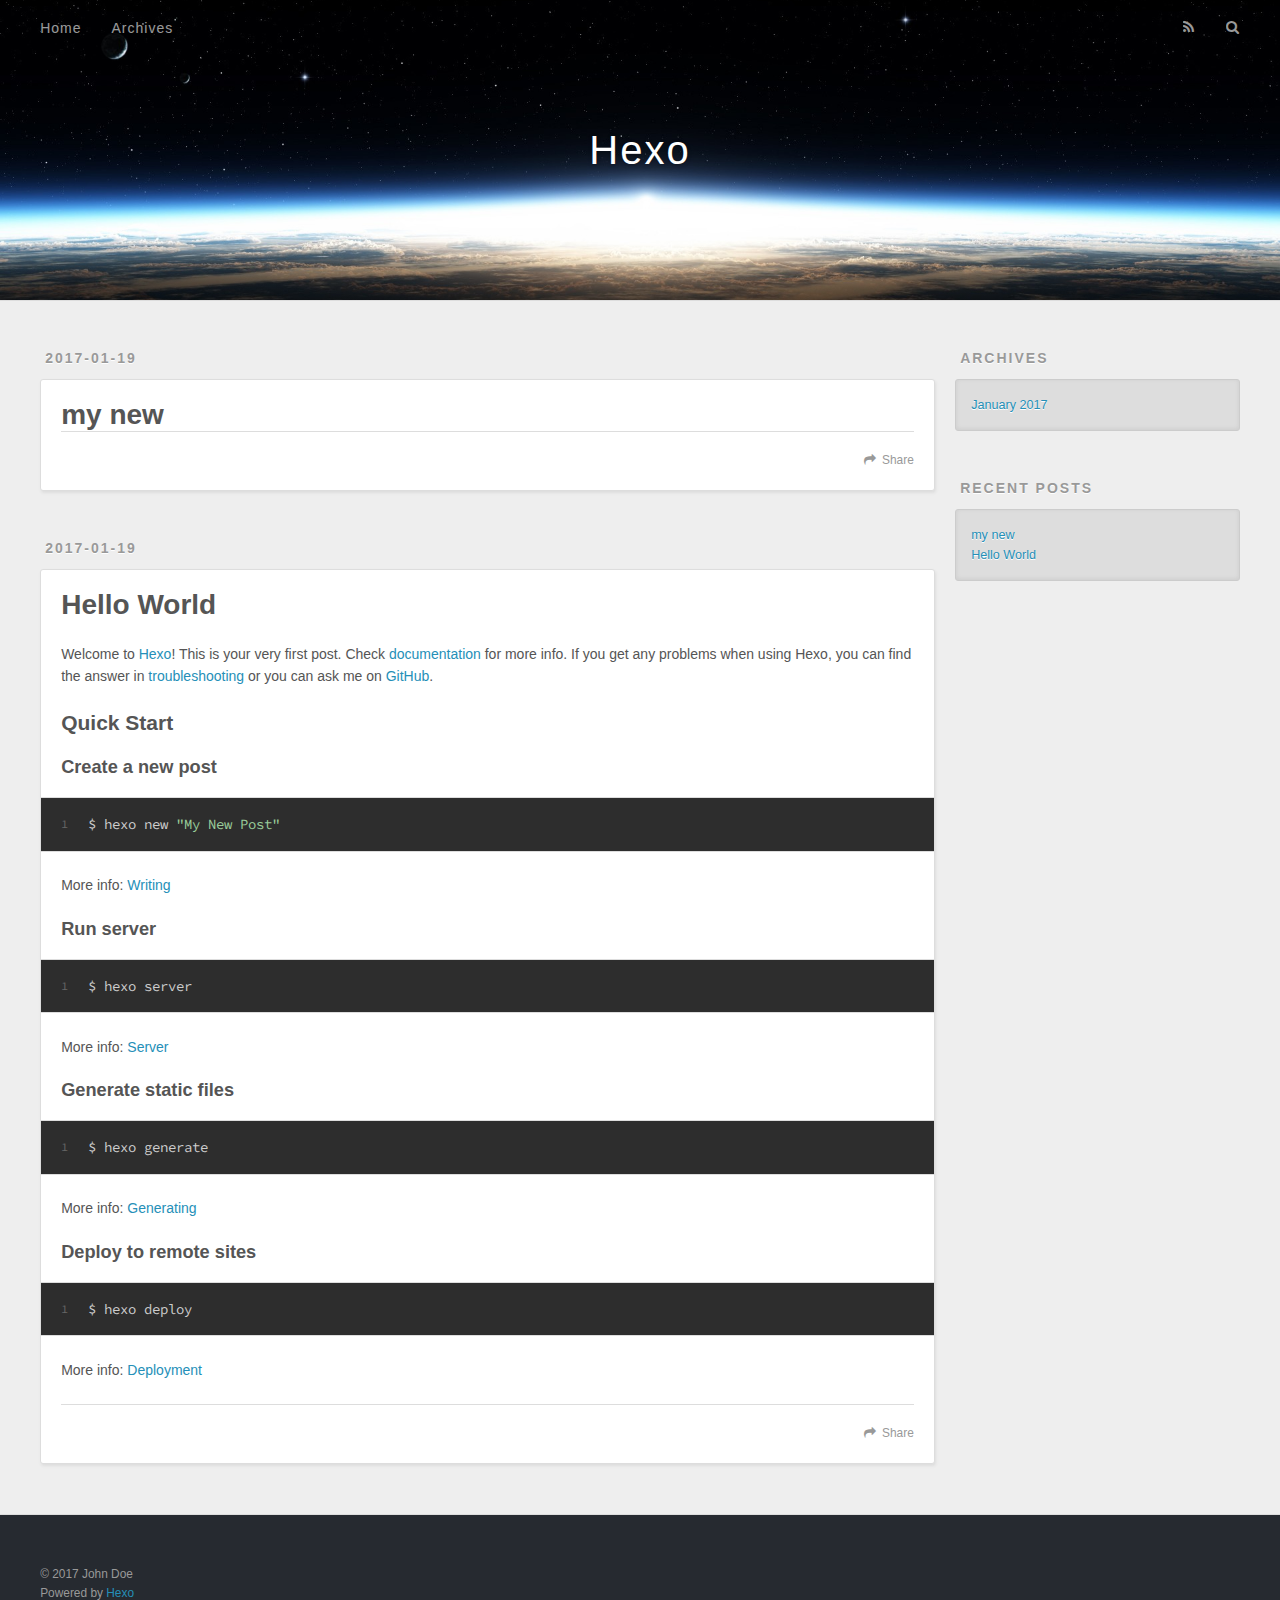
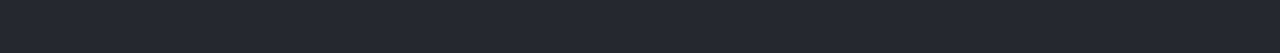
==== index.html @ 795ba532 "Site updated: 2017-01-19 20:53:33" ====
<!DOCTYPE html>
<html>
<head>
  <meta charset="utf-8">
  
  <title>Hexo</title>
  <meta name="viewport" content="width=device-width, initial-scale=1, maximum-scale=1">
  <meta property="og:type" content="website">
<meta property="og:title" content="Hexo">
<meta property="og:url" content="http://yoursite.com/index.html">
<meta property="og:site_name" content="Hexo">
<meta name="twitter:card" content="summary">
<meta name="twitter:title" content="Hexo">
  
    <link rel="alternate" href="/atom.xml" title="Hexo" type="application/atom+xml">
  
  
    <link rel="icon" href="/favicon.png">
  
  
    <link href="//fonts.googleapis.com/css?family=Source+Code+Pro" rel="stylesheet" type="text/css">
  
  <link rel="stylesheet" href="/css/style.css">
  

</head>

<body>
  <div id="container">
    <div id="wrap">
      <header id="header">
  <div id="banner"></div>
  <div id="header-outer" class="outer">
    <div id="header-title" class="inner">
      <h1 id="logo-wrap">
        <a href="/" id="logo">Hexo</a>
      </h1>
      
    </div>
    <div id="header-inner" class="inner">
      <nav id="main-nav">
        <a id="main-nav-toggle" class="nav-icon"></a>
        
          <a class="main-nav-link" href="/">Home</a>
        
          <a class="main-nav-link" href="/archives">Archives</a>
        
      </nav>
      <nav id="sub-nav">
        
          <a id="nav-rss-link" class="nav-icon" href="/atom.xml" title="RSS Feed"></a>
        
        <a id="nav-search-btn" class="nav-icon" title="Search"></a>
      </nav>
      <div id="search-form-wrap">
        <form action="//google.com/search" method="get" accept-charset="UTF-8" class="search-form"><input type="search" name="q" results="0" class="search-form-input" placeholder="Search"><button type="submit" class="search-form-submit">&#xF002;</button><input type="hidden" name="sitesearch" value="http://yoursite.com"></form>
      </div>
    </div>
  </div>
</header>
      <div class="outer">
        <section id="main">
  
    <article id="post-my-new" class="article article-type-post" itemscope itemprop="blogPost">
  <div class="article-meta">
    <a href="/2017/01/19/my-new/" class="article-date">
  <time datetime="2017-01-19T12:38:08.000Z" itemprop="datePublished">2017-01-19</time>
</a>
    
  </div>
  <div class="article-inner">
    
    
      <header class="article-header">
        
  
    <h1 itemprop="name">
      <a class="article-title" href="/2017/01/19/my-new/">my new</a>
    </h1>
  

      </header>
    
    <div class="article-entry" itemprop="articleBody">
      
        
      
    </div>
    <footer class="article-footer">
      <a data-url="http://yoursite.com/2017/01/19/my-new/" data-id="ciy4donm100004wwsscxr3vhy" class="article-share-link">Share</a>
      
      
    </footer>
  </div>
  
</article>


  
    <article id="post-hello-world" class="article article-type-post" itemscope itemprop="blogPost">
  <div class="article-meta">
    <a href="/2017/01/19/hello-world/" class="article-date">
  <time datetime="2017-01-19T12:32:29.892Z" itemprop="datePublished">2017-01-19</time>
</a>
    
  </div>
  <div class="article-inner">
    
    
      <header class="article-header">
        
  
    <h1 itemprop="name">
      <a class="article-title" href="/2017/01/19/hello-world/">Hello World</a>
    </h1>
  

      </header>
    
    <div class="article-entry" itemprop="articleBody">
      
        <p>Welcome to <a href="https://hexo.io/" target="_blank" rel="external">Hexo</a>! This is your very first post. Check <a href="https://hexo.io/docs/" target="_blank" rel="external">documentation</a> for more info. If you get any problems when using Hexo, you can find the answer in <a href="https://hexo.io/docs/troubleshooting.html" target="_blank" rel="external">troubleshooting</a> or you can ask me on <a href="https://github.com/hexojs/hexo/issues" target="_blank" rel="external">GitHub</a>.</p>
<h2 id="Quick-Start"><a href="#Quick-Start" class="headerlink" title="Quick Start"></a>Quick Start</h2><h3 id="Create-a-new-post"><a href="#Create-a-new-post" class="headerlink" title="Create a new post"></a>Create a new post</h3><figure class="highlight bash"><table><tr><td class="gutter"><pre><div class="line">1</div></pre></td><td class="code"><pre><div class="line">$ hexo new <span class="string">"My New Post"</span></div></pre></td></tr></table></figure>
<p>More info: <a href="https://hexo.io/docs/writing.html" target="_blank" rel="external">Writing</a></p>
<h3 id="Run-server"><a href="#Run-server" class="headerlink" title="Run server"></a>Run server</h3><figure class="highlight bash"><table><tr><td class="gutter"><pre><div class="line">1</div></pre></td><td class="code"><pre><div class="line">$ hexo server</div></pre></td></tr></table></figure>
<p>More info: <a href="https://hexo.io/docs/server.html" target="_blank" rel="external">Server</a></p>
<h3 id="Generate-static-files"><a href="#Generate-static-files" class="headerlink" title="Generate static files"></a>Generate static files</h3><figure class="highlight bash"><table><tr><td class="gutter"><pre><div class="line">1</div></pre></td><td class="code"><pre><div class="line">$ hexo generate</div></pre></td></tr></table></figure>
<p>More info: <a href="https://hexo.io/docs/generating.html" target="_blank" rel="external">Generating</a></p>
<h3 id="Deploy-to-remote-sites"><a href="#Deploy-to-remote-sites" class="headerlink" title="Deploy to remote sites"></a>Deploy to remote sites</h3><figure class="highlight bash"><table><tr><td class="gutter"><pre><div class="line">1</div></pre></td><td class="code"><pre><div class="line">$ hexo deploy</div></pre></td></tr></table></figure>
<p>More info: <a href="https://hexo.io/docs/deployment.html" target="_blank" rel="external">Deployment</a></p>

      
    </div>
    <footer class="article-footer">
      <a data-url="http://yoursite.com/2017/01/19/hello-world/" data-id="ciy4donm800014wws54rk1sn5" class="article-share-link">Share</a>
      
      
    </footer>
  </div>
  
</article>


  

</section>
        
          <aside id="sidebar">
  
    

  
    

  
    
  
    
  <div class="widget-wrap">
    <h3 class="widget-title">Archives</h3>
    <div class="widget">
      <ul class="archive-list"><li class="archive-list-item"><a class="archive-list-link" href="/archives/2017/01/">January 2017</a></li></ul>
    </div>
  </div>


  
    
  <div class="widget-wrap">
    <h3 class="widget-title">Recent Posts</h3>
    <div class="widget">
      <ul>
        
          <li>
            <a href="/2017/01/19/my-new/">my new</a>
          </li>
        
          <li>
            <a href="/2017/01/19/hello-world/">Hello World</a>
          </li>
        
      </ul>
    </div>
  </div>

  
</aside>
        
      </div>
      <footer id="footer">
  
  <div class="outer">
    <div id="footer-info" class="inner">
      &copy; 2017 John Doe<br>
      Powered by <a href="http://hexo.io/" target="_blank">Hexo</a>
    </div>
  </div>
</footer>
    </div>
    <nav id="mobile-nav">
  
    <a href="/" class="mobile-nav-link">Home</a>
  
    <a href="/archives" class="mobile-nav-link">Archives</a>
  
</nav>
    

<script src="//ajax.googleapis.com/ajax/libs/jquery/2.0.3/jquery.min.js"></script>


  <link rel="stylesheet" href="/fancybox/jquery.fancybox.css">
  <script src="/fancybox/jquery.fancybox.pack.js"></script>


<script src="/js/script.js"></script>

  </div>
</body>
</html>
---- css/style.css ----
body {
  width: 100%;
}
body:before,
body:after {
  content: "";
  display: table;
}
body:after {
  clear: both;
}
html,
body,
div,
span,
applet,
object,
iframe,
h1,
h2,
h3,
h4,
h5,
h6,
p,
blockquote,
pre,
a,
abbr,
acronym,
address,
big,
cite,
code,
del,
dfn,
em,
img,
ins,
kbd,
q,
s,
samp,
small,
strike,
strong,
sub,
sup,
tt,
var,
dl,
dt,
dd,
ol,
ul,
li,
fieldset,
form,
label,
legend,
table,
caption,
tbody,
tfoot,
thead,
tr,
th,
td {
  margin: 0;
  padding: 0;
  border: 0;
  outline: 0;
  font-weight: inherit;
  font-style: inherit;
  font-family: inherit;
  font-size: 100%;
  vertical-align: baseline;
}
body {
  line-height: 1;
  color: #000;
  background: #fff;
}
ol,
ul {
  list-style: none;
}
table {
  border-collapse: separate;
  border-spacing: 0;
  vertical-align: middle;
}
caption,
th,
td {
  text-align: left;
  font-weight: normal;
  vertical-align: middle;
}
a img {
  border: none;
}
input,
button {
  margin: 0;
  padding: 0;
}
input::-moz-focus-inner,
button::-moz-focus-inner {
  border: 0;
  padding: 0;
}
@font-face {
  font-family: FontAwesome;
  font-style: normal;
  font-weight: normal;
  src: url("fonts/fontawesome-webfont.eot?v=#4.0.3");
  src: url("fonts/fontawesome-webfont.eot?#iefix&v=#4.0.3") format("embedded-opentype"), url("fonts/fontawesome-webfont.woff?v=#4.0.3") format("woff"), url("fonts/fontawesome-webfont.ttf?v=#4.0.3") format("truetype"), url("fonts/fontawesome-webfont.svg#fontawesomeregular?v=#4.0.3") format("svg");
}
html,
body,
#container {
  height: 100%;
}
body {
  background: #eee;
  font: 14px "Helvetica Neue", Helvetica, Arial, sans-serif;
  -webkit-text-size-adjust: 100%;
}
.outer {
  max-width: 1220px;
  margin: 0 auto;
  padding: 0 20px;
}
.outer:before,
.outer:after {
  content: "";
  display: table;
}
.outer:after {
  clear: both;
}
.inner {
  display: inline;
  float: left;
  width: 98.33333333333333%;
  margin: 0 0.833333333333333%;
}
.left,
.alignleft {
  float: left;
}
.right,
.alignright {
  float: right;
}
.clear {
  clear: both;
}
#container {
  position: relative;
}
.mobile-nav-on {
  overflow: hidden;
}
#wrap {
  height: 100%;
  width: 100%;
  position: absolute;
  top: 0;
  left: 0;
  -webkit-transition: 0.2s ease-out;
  -moz-transition: 0.2s ease-out;
  -ms-transition: 0.2s ease-out;
  transition: 0.2s ease-out;
  z-index: 1;
  background: #eee;
}
.mobile-nav-on #wrap {
  left: 280px;
}
@media screen and (min-width: 768px) {
  #main {
    display: inline;
    float: left;
    width: 73.33333333333333%;
    margin: 0 0.833333333333333%;
  }
}
.article-date,
.article-category-link,
.archive-year,
.widget-title {
  text-decoration: none;
  text-transform: uppercase;
  letter-spacing: 2px;
  color: #999;
  margin-bottom: 1em;
  margin-left: 5px;
  line-height: 1em;
  text-shadow: 0 1px #fff;
  font-weight: bold;
}
.article-inner,
.archive-article-inner {
  background: #fff;
  -webkit-box-shadow: 1px 2px 3px #ddd;
  box-shadow: 1px 2px 3px #ddd;
  border: 1px solid #ddd;
  border-radius: 3px;
}
.article-entry h1,
.widget h1 {
  font-size: 2em;
}
.article-entry h2,
.widget h2 {
  font-size: 1.5em;
}
.article-entry h3,
.widget h3 {
  font-size: 1.3em;
}
.article-entry h4,
.widget h4 {
  font-size: 1.2em;
}
.article-entry h5,
.widget h5 {
  font-size: 1em;
}
.article-entry h6,
.widget h6 {
  font-size: 1em;
  color: #999;
}
.article-entry hr,
.widget hr {
  border: 1px dashed #ddd;
}
.article-entry strong,
.widget strong {
  font-weight: bold;
}
.article-entry em,
.widget em,
.article-entry cite,
.widget cite {
  font-style: italic;
}
.article-entry sup,
.widget sup,
.article-entry sub,
.widget sub {
  font-size: 0.75em;
  line-height: 0;
  position: relative;
  vertical-align: baseline;
}
.article-entry sup,
.widget sup {
  top: -0.5em;
}
.article-entry sub,
.widget sub {
  bottom: -0.2em;
}
.article-entry small,
.widget small {
  font-size: 0.85em;
}
.article-entry acronym,
.widget acronym,
.article-entry abbr,
.widget abbr {
  border-bottom: 1px dotted;
}
.article-entry ul,
.widget ul,
.article-entry ol,
.widget ol,
.article-entry dl,
.widget dl {
  margin: 0 20px;
  line-height: 1.6em;
}
.article-entry ul ul,
.widget ul ul,
.article-entry ol ul,
.widget ol ul,
.article-entry ul ol,
.widget ul ol,
.article-entry ol ol,
.widget ol ol {
  margin-top: 0;
  margin-bottom: 0;
}
.article-entry ul,
.widget ul {
  list-style: disc;
}
.article-entry ol,
.widget ol {
  list-style: decimal;
}
.article-entry dt,
.widget dt {
  font-weight: bold;
}
#header {
  height: 300px;
  position: relative;
  border-bottom: 1px solid #ddd;
}
#header:before,
#header:after {
  content: "";
  position: absolute;
  left: 0;
  right: 0;
  height: 40px;
}
#header:before {
  top: 0;
  background: -webkit-linear-gradient(rgba(0,0,0,0.2), transparent);
  background: -moz-linear-gradient(rgba(0,0,0,0.2), transparent);
  background: -ms-linear-gradient(rgba(0,0,0,0.2), transparent);
  background: linear-gradient(rgba(0,0,0,0.2), transparent);
}
#header:after {
  bottom: 0;
  background: -webkit-linear-gradient(transparent, rgba(0,0,0,0.2));
  background: -moz-linear-gradient(transparent, rgba(0,0,0,0.2));
  background: -ms-linear-gradient(transparent, rgba(0,0,0,0.2));
  background: linear-gradient(transparent, rgba(0,0,0,0.2));
}
#header-outer {
  height: 100%;
  position: relative;
}
#header-inner {
  position: relative;
  overflow: hidden;
}
#banner {
  position: absolute;
  top: 0;
  left: 0;
  width: 100%;
  height: 100%;
  background: url("images/banner.jpg") center #000;
  -webkit-background-size: cover;
  -moz-background-size: cover;
  background-size: cover;
  z-index: -1;
}
#header-title {
  text-align: center;
  height: 40px;
  position: absolute;
  top: 50%;
  left: 0;
  margin-top: -20px;
}
#logo,
#subtitle {
  text-decoration: none;
  color: #fff;
  font-weight: 300;
  text-shadow: 0 1px 4px rgba(0,0,0,0.3);
}
#logo {
  font-size: 40px;
  line-height: 40px;
  letter-spacing: 2px;
}
#subtitle {
  font-size: 16px;
  line-height: 16px;
  letter-spacing: 1px;
}
#subtitle-wrap {
  margin-top: 16px;
}
#main-nav {
  float: left;
  margin-left: -15px;
}
.nav-icon,
.main-nav-link {
  float: left;
  color: #fff;
  opacity: 0.6;
  text-decoration: none;
  text-shadow: 0 1px rgba(0,0,0,0.2);
  -webkit-transition: opacity 0.2s;
  -moz-transition: opacity 0.2s;
  -ms-transition: opacity 0.2s;
  transition: opacity 0.2s;
  display: block;
  padding: 20px 15px;
}
.nav-icon:hover,
.main-nav-link:hover {
  opacity: 1;
}
.nav-icon {
  font-family: FontAwesome;
  text-align: center;
  font-size: 14px;
  width: 14px;
  height: 14px;
  padding: 20px 15px;
  position: relative;
  cursor: pointer;
}
.main-nav-link {
  font-weight: 300;
  letter-spacing: 1px;
}
@media screen and (max-width: 479px) {
  .main-nav-link {
    display: none;
  }
}
#main-nav-toggle {
  display: none;
}
#main-nav-toggle:before {
  content: "\f0c9";
}
@media screen and (max-width: 479px) {
  #main-nav-toggle {
    display: block;
  }
}
#sub-nav {
  float: right;
  margin-right: -15px;
}
#nav-rss-link:before {
  content: "\f09e";
}
#nav-search-btn:before {
  content: "\f002";
}
#search-form-wrap {
  position: absolute;
  top: 15px;
  width: 150px;
  height: 30px;
  right: -150px;
  opacity: 0;
  -webkit-transition: 0.2s ease-out;
  -moz-transition: 0.2s ease-out;
  -ms-transition: 0.2s ease-out;
  transition: 0.2s ease-out;
}
#search-form-wrap.on {
  opacity: 1;
  right: 0;
}
@media screen and (max-width: 479px) {
  #search-form-wrap {
    width: 100%;
    right: -100%;
  }
}
.search-form {
  position: absolute;
  top: 0;
  left: 0;
  right: 0;
  background: #fff;
  padding: 5px 15px;
  border-radius: 15px;
  -webkit-box-shadow: 0 0 10px rgba(0,0,0,0.3);
  box-shadow: 0 0 10px rgba(0,0,0,0.3);
}
.search-form-input {
  border: none;
  background: none;
  color: #555;
  width: 100%;
  font: 13px "Helvetica Neue", Helvetica, Arial, sans-serif;
  outline: none;
}
.search-form-input::-webkit-search-results-decoration,
.search-form-input::-webkit-search-cancel-button {
  -webkit-appearance: none;
}
.search-form-submit {
  position: absolute;
  top: 50%;
  right: 10px;
  margin-top: -7px;
  font: 13px FontAwesome;
  border: none;
  background: none;
  color: #bbb;
  cursor: pointer;
}
.search-form-submit:hover,
.search-form-submit:focus {
  color: #777;
}
.article {
  margin: 50px 0;
}
.article-inner {
  overflow: hidden;
}
.article-meta:before,
.article-meta:after {
  content: "";
  display: table;
}
.article-meta:after {
  clear: both;
}
.article-date {
  float: left;
}
.article-category {
  float: left;
  line-height: 1em;
  color: #ccc;
  text-shadow: 0 1px #fff;
  margin-left: 8px;
}
.article-category:before {
  content: "\2022";
}
.article-category-link {
  margin: 0 12px 1em;
}
.article-header {
  padding: 20px 20px 0;
}
.article-title {
  text-decoration: none;
  font-size: 2em;
  font-weight: bold;
  color: #555;
  line-height: 1.1em;
  -webkit-transition: color 0.2s;
  -moz-transition: color 0.2s;
  -ms-transition: color 0.2s;
  transition: color 0.2s;
}
a.article-title:hover {
  color: #258fb8;
}
.article-entry {
  color: #555;
  padding: 0 20px;
}
.article-entry:before,
.article-entry:after {
  content: "";
  display: table;
}
.article-entry:after {
  clear: both;
}
.article-entry p,
.article-entry table {
  line-height: 1.6em;
  margin: 1.6em 0;
}
.article-entry h1,
.article-entry h2,
.article-entry h3,
.article-entry h4,
.article-entry h5,
.article-entry h6 {
  font-weight: bold;
}
.article-entry h1,
.article-entry h2,
.article-entry h3,
.article-entry h4,
.article-entry h5,
.article-entry h6 {
  line-height: 1.1em;
  margin: 1.1em 0;
}
.article-entry a {
  color: #258fb8;
  text-decoration: none;
}
.article-entry a:hover {
  text-decoration: underline;
}
.article-entry ul,
.article-entry ol,
.article-entry dl {
  margin-top: 1.6em;
  margin-bottom: 1.6em;
}
.article-entry img,
.article-entry video {
  max-width: 100%;
  height: auto;
  display: block;
  margin: auto;
}
.article-entry iframe {
  border: none;
}
.article-entry table {
  width: 100%;
  border-collapse: collapse;
  border-spacing: 0;
}
.article-entry th {
  font-weight: bold;
  border-bottom: 3px solid #ddd;
  padding-bottom: 0.5em;
}
.article-entry td {
  border-bottom: 1px solid #ddd;
  padding: 10px 0;
}
.article-entry blockquote {
  font-family: Georgia, "Times New Roman", serif;
  font-size: 1.4em;
  margin: 1.6em 20px;
  text-align: center;
}
.article-entry blockquote footer {
  font-size: 14px;
  margin: 1.6em 0;
  font-family: "Helvetica Neue", Helvetica, Arial, sans-serif;
}
.article-entry blockquote footer cite:before {
  content: "—";
  padding: 0 0.5em;
}
.article-entry .pullquote {
  text-align: left;
  width: 45%;
  margin: 0;
}
.article-entry .pullquote.left {
  margin-left: 0.5em;
  margin-right: 1em;
}
.article-entry .pullquote.right {
  margin-right: 0.5em;
  margin-left: 1em;
}
.article-entry .caption {
  color: #999;
  display: block;
  font-size: 0.9em;
  margin-top: 0.5em;
  position: relative;
  text-align: center;
}
.article-entry .video-container {
  position: relative;
  padding-top: 56.25%;
  height: 0;
  overflow: hidden;
}
.article-entry .video-container iframe,
.article-entry .video-container object,
.article-entry .video-container embed {
  position: absolute;
  top: 0;
  left: 0;
  width: 100%;
  height: 100%;
  margin-top: 0;
}
.article-more-link a {
  display: inline-block;
  line-height: 1em;
  padding: 6px 15px;
  border-radius: 15px;
  background: #eee;
  color: #999;
  text-shadow: 0 1px #fff;
  text-decoration: none;
}
.article-more-link a:hover {
  background: #258fb8;
  color: #fff;
  text-decoration: none;
  text-shadow: 0 1px #1e7293;
}
.article-footer {
  font-size: 0.85em;
  line-height: 1.6em;
  border-top: 1px solid #ddd;
  padding-top: 1.6em;
  margin: 0 20px 20px;
}
.article-footer:before,
.article-footer:after {
  content: "";
  display: table;
}
.article-footer:after {
  clear: both;
}
.article-footer a {
  color: #999;
  text-decoration: none;
}
.article-footer a:hover {
  color: #555;
}
.article-tag-list-item {
  float: left;
  margin-right: 10px;
}
.article-tag-list-link:before {
  content: "#";
}
.article-comment-link {
  float: right;
}
.article-comment-link:before {
  content: "\f075";
  font-family: FontAwesome;
  padding-right: 8px;
}
.article-share-link {
  cursor: pointer;
  float: right;
  margin-left: 20px;
}
.article-share-link:before {
  content: "\f064";
  font-family: FontAwesome;
  padding-right: 6px;
}
#article-nav {
  position: relative;
}
#article-nav:before,
#article-nav:after {
  content: "";
  display: table;
}
#article-nav:after {
  clear: both;
}
@media screen and (min-width: 768px) {
  #article-nav {
    margin: 50px 0;
  }
  #article-nav:before {
    width: 8px;
    height: 8px;
    position: absolute;
    top: 50%;
    left: 50%;
    margin-top: -4px;
    margin-left: -4px;
    content: "";
    border-radius: 50%;
    background: #ddd;
    -webkit-box-shadow: 0 1px 2px #fff;
    box-shadow: 0 1px 2px #fff;
  }
}
.article-nav-link-wrap {
  text-decoration: none;
  text-shadow: 0 1px #fff;
  color: #999;
  -webkit-box-sizing: border-box;
  -moz-box-sizing: border-box;
  box-sizing: border-box;
  margin-top: 50px;
  text-align: center;
  display: block;
}
.article-nav-link-wrap:hover {
  color: #555;
}
@media screen and (min-width: 768px) {
  .article-nav-link-wrap {
    width: 50%;
    margin-top: 0;
  }
}
@media screen and (min-width: 768px) {
  #article-nav-newer {
    float: left;
    text-align: right;
    padding-right: 20px;
  }
}
@media screen and (min-width: 768px) {
  #article-nav-older {
    float: right;
    text-align: left;
    padding-left: 20px;
  }
}
.article-nav-caption {
  text-transform: uppercase;
  letter-spacing: 2px;
  color: #ddd;
  line-height: 1em;
  font-weight: bold;
}
#article-nav-newer .article-nav-caption {
  margin-right: -2px;
}
.article-nav-title {
  font-size: 0.85em;
  line-height: 1.6em;
  margin-top: 0.5em;
}
.article-share-box {
  position: absolute;
  display: none;
  background: #fff;
  -webkit-box-shadow: 1px 2px 10px rgba(0,0,0,0.2);
  box-shadow: 1px 2px 10px rgba(0,0,0,0.2);
  border-radius: 3px;
  margin-left: -145px;
  overflow: hidden;
  z-index: 1;
}
.article-share-box.on {
  display: block;
}
.article-share-input {
  width: 100%;
  background: none;
  -webkit-box-sizing: border-box;
  -moz-box-sizing: border-box;
  box-sizing: border-box;
  font: 14px "Helvetica Neue", Helvetica, Arial, sans-serif;
  padding: 0 15px;
  color: #555;
  outline: none;
  border: 1px solid #ddd;
  border-radius: 3px 3px 0 0;
  height: 36px;
  line-height: 36px;
}
.article-share-links {
  background: #eee;
}
.article-share-links:before,
.article-share-links:after {
  content: "";
  display: table;
}
.article-share-links:after {
  clear: both;
}
.article-share-twitter,
.article-share-facebook,
.article-share-pinterest,
.article-share-google {
  width: 50px;
  height: 36px;
  display: block;
  float: left;
  position: relative;
  color: #999;
  text-shadow: 0 1px #fff;
}
.article-share-twitter:before,
.article-share-facebook:before,
.article-share-pinterest:before,
.article-share-google:before {
  font-size: 20px;
  font-family: FontAwesome;
  width: 20px;
  height: 20px;
  position: absolute;
  top: 50%;
  left: 50%;
  margin-top: -10px;
  margin-left: -10px;
  text-align: center;
}
.article-share-twitter:hover,
.article-share-facebook:hover,
.article-share-pinterest:hover,
.article-share-google:hover {
  color: #fff;
}
.article-share-twitter:before {
  content: "\f099";
}
.article-share-twitter:hover {
  background: #00aced;
  text-shadow: 0 1px #008abe;
}
.article-share-facebook:before {
  content: "\f09a";
}
.article-share-facebook:hover {
  background: #3b5998;
  text-shadow: 0 1px #2f477a;
}
.article-share-pinterest:before {
  content: "\f0d2";
}
.article-share-pinterest:hover {
  background: #cb2027;
  text-shadow: 0 1px #a21a1f;
}
.article-share-google:before {
  content: "\f0d5";
}
.article-share-google:hover {
  background: #dd4b39;
  text-shadow: 0 1px #be3221;
}
.article-gallery {
  background: #000;
  position: relative;
}
.article-gallery-photos {
  position: relative;
  overflow: hidden;
}
.article-gallery-img {
  display: none;
  max-width: 100%;
}
.article-gallery-img:first-child {
  display: block;
}
.article-gallery-img.loaded {
  position: absolute;
  display: block;
}
.article-gallery-img img {
  display: block;
  max-width: 100%;
  margin: 0 auto;
}
#comments {
  background: #fff;
  -webkit-box-shadow: 1px 2px 3px #ddd;
  box-shadow: 1px 2px 3px #ddd;
  padding: 20px;
  border: 1px solid #ddd;
  border-radius: 3px;
  margin: 50px 0;
}
#comments a {
  color: #258fb8;
}
.archives-wrap {
  margin: 50px 0;
}
.archives:before,
.archives:after {
  content: "";
  display: table;
}
.archives:after {
  clear: both;
}
.archive-year-wrap {
  margin-bottom: 1em;
}
.archives {
  -webkit-column-gap: 10px;
  -moz-column-gap: 10px;
  column-gap: 10px;
}
@media screen and (min-width: 480px) and (max-width: 767px) {
  .archives {
    -webkit-column-count: 2;
    -moz-column-count: 2;
    column-count: 2;
  }
}
@media screen and (min-width: 768px) {
  .archives {
    -webkit-column-count: 3;
    -moz-column-count: 3;
    column-count: 3;
  }
}
.archive-article {
  -webkit-column-break-inside: avoid;
  page-break-inside: avoid;
  overflow: hidden;
  break-inside: avoid-column;
}
.archive-article-inner {
  padding: 10px;
  margin-bottom: 15px;
}
.archive-article-title {
  text-decoration: none;
  font-weight: bold;
  color: #555;
  -webkit-transition: color 0.2s;
  -moz-transition: color 0.2s;
  -ms-transition: color 0.2s;
  transition: color 0.2s;
  line-height: 1.6em;
}
.archive-article-title:hover {
  color: #258fb8;
}
.archive-article-footer {
  margin-top: 1em;
}
.archive-article-date {
  color: #999;
  text-decoration: none;
  font-size: 0.85em;
  line-height: 1em;
  margin-bottom: 0.5em;
  display: block;
}
#page-nav {
  margin: 50px auto;
  background: #fff;
  -webkit-box-shadow: 1px 2px 3px #ddd;
  box-shadow: 1px 2px 3px #ddd;
  border: 1px solid #ddd;
  border-radius: 3px;
  text-align: center;
  color: #999;
  overflow: hidden;
}
#page-nav:before,
#page-nav:after {
  content: "";
  display: table;
}
#page-nav:after {
  clear: both;
}
#page-nav a,
#page-nav span {
  padding: 10px 20px;
  line-height: 1;
  height: 2ex;
}
#page-nav a {
  color: #999;
  text-decoration: none;
}
#page-nav a:hover {
  background: #999;
  color: #fff;
}
#page-nav .prev {
  float: left;
}
#page-nav .next {
  float: right;
}
#page-nav .page-number {
  display: inline-block;
}
@media screen and (max-width: 479px) {
  #page-nav .page-number {
    display: none;
  }
}
#page-nav .current {
  color: #555;
  font-weight: bold;
}
#page-nav .space {
  color: #ddd;
}
#footer {
  background: #262a30;
  padding: 50px 0;
  border-top: 1px solid #ddd;
  color: #999;
}
#footer a {
  color: #258fb8;
  text-decoration: none;
}
#footer a:hover {
  text-decoration: underline;
}
#footer-info {
  line-height: 1.6em;
  font-size: 0.85em;
}
.article-entry pre,
.article-entry .highlight {
  background: #2d2d2d;
  margin: 0 -20px;
  padding: 15px 20px;
  border-style: solid;
  border-color: #ddd;
  border-width: 1px 0;
  overflow: auto;
  color: #ccc;
  line-height: 22.400000000000002px;
}
.article-entry .highlight .gutter pre,
.article-entry .gist .gist-file .gist-data .line-numbers {
  color: #666;
  font-size: 0.85em;
}
.article-entry pre,
.article-entry code {
  font-family: "Source Code Pro", Consolas, Monaco, Menlo, Consolas, monospace;
}
.article-entry code {
  background: #eee;
  text-shadow: 0 1px #fff;
  padding: 0 0.3em;
}
.article-entry pre code {
  background: none;
  text-shadow: none;
  padding: 0;
}
.article-entry .highlight pre {
  border: none;
  margin: 0;
  padding: 0;
}
.article-entry .highlight table {
  margin: 0;
  width: auto;
}
.article-entry .highlight td {
  border: none;
  padding: 0;
}
.article-entry .highlight figcaption {
  font-size: 0.85em;
  color: #999;
  line-height: 1em;
  margin-bottom: 1em;
}
.article-entry .highlight figcaption:before,
.article-entry .highlight figcaption:after {
  content: "";
  display: table;
}
.article-entry .highlight figcaption:after {
  clear: both;
}
.article-entry .highlight figcaption a {
  float: right;
}
.article-entry .highlight .gutter pre {
  text-align: right;
  padding-right: 20px;
}
.article-entry .highlight .line {
  height: 22.400000000000002px;
}
.article-entry .highlight .line.marked {
  background: #515151;
}
.article-entry .gist {
  margin: 0 -20px;
  border-style: solid;
  border-color: #ddd;
  border-width: 1px 0;
  background: #2d2d2d;
  padding: 15px 20px 15px 0;
}
.article-entry .gist .gist-file {
  border: none;
  font-family: "Source Code Pro", Consolas, Monaco, Menlo, Consolas, monospace;
  margin: 0;
}
.article-entry .gist .gist-file .gist-data {
  background: none;
  border: none;
}
.article-entry .gist .gist-file .gist-data .line-numbers {
  background: none;
  border: none;
  padding: 0 20px 0 0;
}
.article-entry .gist .gist-file .gist-data .line-data {
  padding: 0 !important;
}
.article-entry .gist .gist-file .highlight {
  margin: 0;
  padding: 0;
  border: none;
}
.article-entry .gist .gist-file .gist-meta {
  background: #2d2d2d;
  color: #999;
  font: 0.85em "Helvetica Neue", Helvetica, Arial, sans-serif;
  text-shadow: 0 0;
  padding: 0;
  margin-top: 1em;
  margin-left: 20px;
}
.article-entry .gist .gist-file .gist-meta a {
  color: #258fb8;
  font-weight: normal;
}
.article-entry .gist .gist-file .gist-meta a:hover {
  text-decoration: underline;
}
pre .comment,
pre .title {
  color: #999;
}
pre .variable,
pre .attribute,
pre .tag,
pre .regexp,
pre .ruby .constant,
pre .xml .tag .title,
pre .xml .pi,
pre .xml .doctype,
pre .html .doctype,
pre .css .id,
pre .css .class,
pre .css .pseudo {
  color: #f2777a;
}
pre .number,
pre .preprocessor,
pre .built_in,
pre .literal,
pre .params,
pre .constant {
  color: #f99157;
}
pre .class,
pre .ruby .class .title,
pre .css .rules .attribute {
  color: #9c9;
}
pre .string,
pre .value,
pre .inheritance,
pre .header,
pre .ruby .symbol,
pre .xml .cdata {
  color: #9c9;
}
pre .css .hexcolor {
  color: #6cc;
}
pre .function,
pre .python .decorator,
pre .python .title,
pre .ruby .function .title,
pre .ruby .title .keyword,
pre .perl .sub,
pre .javascript .title,
pre .coffeescript .title {
  color: #69c;
}
pre .keyword,
pre .javascript .function {
  color: #c9c;
}
@media screen and (max-width: 479px) {
  #mobile-nav {
    position: absolute;
    top: 0;
    left: 0;
    width: 280px;
    height: 100%;
    background: #191919;
    border-right: 1px solid #fff;
  }
}
@media screen and (max-width: 479px) {
  .mobile-nav-link {
    display: block;
    color: #999;
    text-decoration: none;
    padding: 15px 20px;
    font-weight: bold;
  }
  .mobile-nav-link:hover {
    color: #fff;
  }
}
@media screen and (min-width: 768px) {
  #sidebar {
    display: inline;
    float: left;
    width: 23.333333333333332%;
    margin: 0 0.833333333333333%;
  }
}
.widget-wrap {
  margin: 50px 0;
}
.widget {
  color: #777;
  text-shadow: 0 1px #fff;
  background: #ddd;
  -webkit-box-shadow: 0 -1px 4px #ccc inset;
  box-shadow: 0 -1px 4px #ccc inset;
  border: 1px solid #ccc;
  padding: 15px;
  border-radius: 3px;
}
.widget a {
  color: #258fb8;
  text-decoration: none;
}
.widget a:hover {
  text-decoration: underline;
}
.widget ul ul,
.widget ol ul,
.widget dl ul,
.widget ul ol,
.widget ol ol,
.widget dl ol,
.widget ul dl,
.widget ol dl,
.widget dl dl {
  margin-left: 15px;
  list-style: disc;
}
.widget {
  line-height: 1.6em;
  word-wrap: break-word;
  font-size: 0.9em;
}
.widget ul,
.widget ol {
  list-style: none;
  margin: 0;
}
.widget ul ul,
.widget ol ul,
.widget ul ol,
.widget ol ol {
  margin: 0 20px;
}
.widget ul ul,
.widget ol ul {
  list-style: disc;
}
.widget ul ol,
.widget ol ol {
  list-style: decimal;
}
.category-list-count,
.tag-list-count,
.archive-list-count {
  padding-left: 5px;
  color: #999;
  font-size: 0.85em;
}
.category-list-count:before,
.tag-list-count:before,
.archive-list-count:before {
  content: "(";
}
.category-list-count:after,
.tag-list-count:after,
.archive-list-count:after {
  content: ")";
}
.tagcloud a {
  margin-right: 5px;
  display: inline-block;
}
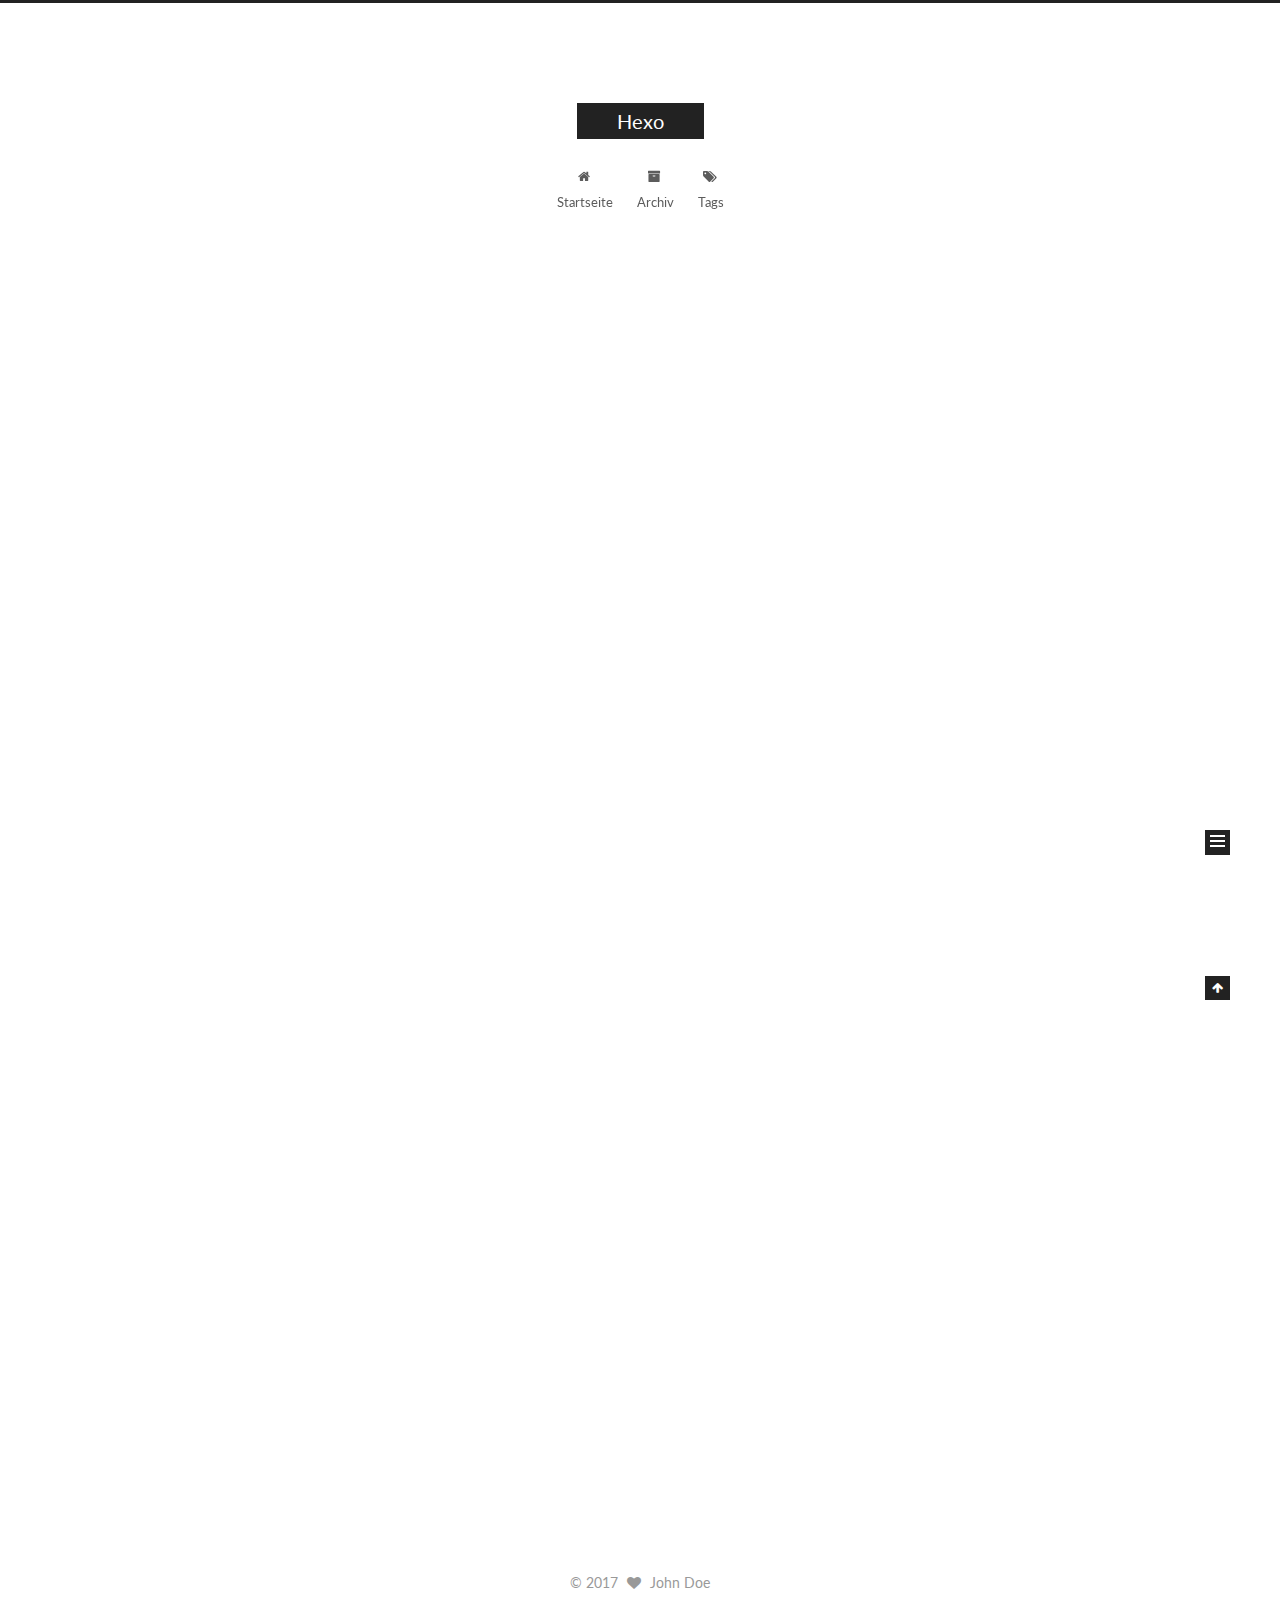
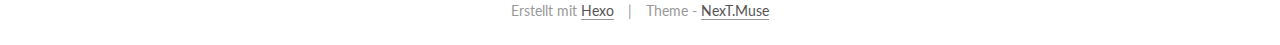
==== commit f53c0579: "Site updated: 2017-01-19 21:31:58" ====
--- a/index.html
+++ b/index.html
@@ -1,125 +1,442 @@
-<!DOCTYPE html>
-<html>
+<!doctype html>
+
+
+
+  
+
+
+<html class="theme-next muse use-motion" lang="">
 <head>
-  <meta charset="utf-8">
-  
-  <title>Hexo</title>
-  <meta name="viewport" content="width=device-width, initial-scale=1, maximum-scale=1">
-  <meta property="og:type" content="website">
+  <meta charset="UTF-8"/>
+<meta http-equiv="X-UA-Compatible" content="IE=edge" />
+<meta name="viewport" content="width=device-width, initial-scale=1, maximum-scale=1"/>
+
+
+
+<meta http-equiv="Cache-Control" content="no-transform" />
+<meta http-equiv="Cache-Control" content="no-siteapp" />
+
+
+
+
+
+
+
+
+
+
+
+
+  
+  
+  <link href="/lib/fancybox/source/jquery.fancybox.css?v=2.1.5" rel="stylesheet" type="text/css" />
+
+
+
+
+  
+  
+  
+  
+
+  
+    
+    
+  
+
+  
+
+  
+
+  
+
+  
+
+  
+    
+    
+    <link href="//fonts.googleapis.com/css?family=Lato:300,300italic,400,400italic,700,700italic&subset=latin,latin-ext" rel="stylesheet" type="text/css">
+  
+
+
+
+
+
+
+<link href="/lib/font-awesome/css/font-awesome.min.css?v=4.6.2" rel="stylesheet" type="text/css" />
+
+<link href="/css/main.css?v=5.1.0" rel="stylesheet" type="text/css" />
+
+
+  <meta name="keywords" content="Hexo, NexT" />
+
+
+
+
+
+
+
+
+  <link rel="shortcut icon" type="image/x-icon" href="/favicon.ico?v=5.1.0" />
+
+
+
+
+
+
+<meta property="og:type" content="website">
 <meta property="og:title" content="Hexo">
 <meta property="og:url" content="http://yoursite.com/index.html">
 <meta property="og:site_name" content="Hexo">
 <meta name="twitter:card" content="summary">
 <meta name="twitter:title" content="Hexo">
-  
-    <link rel="alternate" href="/atom.xml" title="Hexo" type="application/atom+xml">
-  
-  
-    <link rel="icon" href="/favicon.png">
-  
-  
-    <link href="//fonts.googleapis.com/css?family=Source+Code+Pro" rel="stylesheet" type="text/css">
-  
-  <link rel="stylesheet" href="/css/style.css">
-  
-
+
+
+
+<script type="text/javascript" id="hexo.configurations">
+  var NexT = window.NexT || {};
+  var CONFIG = {
+    root: '/',
+    scheme: 'Muse',
+    sidebar: {"position":"left","display":"post"},
+    fancybox: true,
+    motion: true,
+    duoshuo: {
+      userId: '0',
+      author: 'Author'
+    },
+    algolia: {
+      applicationID: '',
+      apiKey: '',
+      indexName: '',
+      hits: {"per_page":10},
+      labels: {"input_placeholder":"Search for Posts","hits_empty":"We didn't find any results for the search: ${query}","hits_stats":"${hits} results found in ${time} ms"}
+    }
+  };
+</script>
+
+
+
+  <link rel="canonical" href="http://yoursite.com/"/>
+
+
+
+
+
+  <title> Hexo </title>
 </head>
 
-<body>
-  <div id="container">
-    <div id="wrap">
-      <header id="header">
-  <div id="banner"></div>
-  <div id="header-outer" class="outer">
-    <div id="header-title" class="inner">
-      <h1 id="logo-wrap">
-        <a href="/" id="logo">Hexo</a>
-      </h1>
-      
-    </div>
-    <div id="header-inner" class="inner">
-      <nav id="main-nav">
-        <a id="main-nav-toggle" class="nav-icon"></a>
-        
-          <a class="main-nav-link" href="/">Home</a>
-        
-          <a class="main-nav-link" href="/archives">Archives</a>
-        
-      </nav>
-      <nav id="sub-nav">
-        
-          <a id="nav-rss-link" class="nav-icon" href="/atom.xml" title="RSS Feed"></a>
-        
-        <a id="nav-search-btn" class="nav-icon" title="Search"></a>
-      </nav>
-      <div id="search-form-wrap">
-        <form action="//google.com/search" method="get" accept-charset="UTF-8" class="search-form"><input type="search" name="q" results="0" class="search-form-input" placeholder="Search"><button type="submit" class="search-form-submit">&#xF002;</button><input type="hidden" name="sitesearch" value="http://yoursite.com"></form>
-      </div>
-    </div>
+<body itemscope itemtype="http://schema.org/WebPage" lang="">
+
+  
+
+
+
+
+
+
+
+
+
+
+  
+  
+    
+  
+
+  <div class="container one-collumn sidebar-position-left 
+   page-home 
+ ">
+    <div class="headband"></div>
+
+    <header id="header" class="header" itemscope itemtype="http://schema.org/WPHeader">
+      <div class="header-inner"><div class="site-meta ">
+  
+
+  <div class="custom-logo-site-title">
+    <a href="/"  class="brand" rel="start">
+      <span class="logo-line-before"><i></i></span>
+      <span class="site-title">Hexo</span>
+      <span class="logo-line-after"><i></i></span>
+    </a>
   </div>
-</header>
-      <div class="outer">
-        <section id="main">
-  
-    <article id="post-my-new" class="article article-type-post" itemscope itemprop="blogPost">
-  <div class="article-meta">
-    <a href="/2017/01/19/my-new/" class="article-date">
-  <time datetime="2017-01-19T12:38:08.000Z" itemprop="datePublished">2017-01-19</time>
-</a>
-    
-  </div>
-  <div class="article-inner">
-    
-    
-      <header class="article-header">
-        
-  
-    <h1 itemprop="name">
-      <a class="article-title" href="/2017/01/19/my-new/">my new</a>
-    </h1>
-  
-
+    
+      <p class="site-subtitle"></p>
+    
+</div>
+
+<div class="site-nav-toggle">
+  <button>
+    <span class="btn-bar"></span>
+    <span class="btn-bar"></span>
+    <span class="btn-bar"></span>
+  </button>
+</div>
+
+<nav class="site-nav">
+  
+
+  
+    <ul id="menu" class="menu">
+      
+        
+        <li class="menu-item menu-item-home">
+          <a href="/" rel="section">
+            
+              <i class="menu-item-icon fa fa-fw fa-home"></i> <br />
+            
+            Startseite
+          </a>
+        </li>
+      
+        
+        <li class="menu-item menu-item-archives">
+          <a href="/archives" rel="section">
+            
+              <i class="menu-item-icon fa fa-fw fa-archive"></i> <br />
+            
+            Archiv
+          </a>
+        </li>
+      
+        
+        <li class="menu-item menu-item-tags">
+          <a href="/tags" rel="section">
+            
+              <i class="menu-item-icon fa fa-fw fa-tags"></i> <br />
+            
+            Tags
+          </a>
+        </li>
+      
+
+      
+    </ul>
+  
+
+  
+</nav>
+
+
+
+ </div>
+    </header>
+
+    <main id="main" class="main">
+      <div class="main-inner">
+        <div class="content-wrap">
+          <div id="content" class="content">
+            
+  <section id="posts" class="posts-expand">
+    
+      
+
+  
+
+  
+  
+  
+
+  <article class="post post-type-normal " itemscope itemtype="http://schema.org/Article">
+  <link itemprop="mainEntityOfPage" href="http://yoursite.com/2017/01/19/my-new/">
+
+  <span style="display:none" itemprop="author" itemscope itemtype="http://schema.org/Person">
+    <meta itemprop="name" content="John Doe">
+    <meta itemprop="description" content="">
+    <meta itemprop="image" content="/images/avatar.gif">
+  </span>
+
+  <span style="display:none" itemprop="publisher" itemscope itemtype="http://schema.org/Organization">
+    <meta itemprop="name" content="Hexo">
+    <span style="display:none" itemprop="logo" itemscope itemtype="http://schema.org/ImageObject">
+      <img style="display:none;" itemprop="url image" alt="Hexo" src="">
+    </span>
+  </span>
+
+    
+      <header class="post-header">
+
+        
+        
+          <h1 class="post-title" itemprop="name headline">
+            
+            
+              
+                
+                <a class="post-title-link" href="/2017/01/19/my-new/" itemprop="url">
+                  my new
+                </a>
+              
+            
+          </h1>
+        
+
+        <div class="post-meta">
+          <span class="post-time">
+            
+              <span class="post-meta-item-icon">
+                <i class="fa fa-calendar-o"></i>
+              </span>
+              
+                <span class="post-meta-item-text">Veröffentlicht am</span>
+              
+              <time title="Post created" itemprop="dateCreated datePublished" datetime="2017-01-19T20:38:08+08:00">
+                2017-01-19
+              </time>
+            
+
+            
+
+            
+          </span>
+
+          
+
+          
+            
+          
+
+          
+
+          
+          
+
+          
+
+          
+
+        </div>
       </header>
     
-    <div class="article-entry" itemprop="articleBody">
-      
-        
-      
-    </div>
-    <footer class="article-footer">
-      <a data-url="http://yoursite.com/2017/01/19/my-new/" data-id="ciy4donm100004wwsscxr3vhy" class="article-share-link">Share</a>
-      
+
+
+    <div class="post-body" itemprop="articleBody">
+
+      
+      
+
+      
+        
+          
+            
+          
+        
+      
+    </div>
+
+    <div>
+      
+    </div>
+
+    <div>
+      
+    </div>
+
+
+    <footer class="post-footer">
+      
+
+      
+
+      
+      
+        <div class="post-eof"></div>
       
     </footer>
-  </div>
-  
-</article>
-
-
-  
-    <article id="post-hello-world" class="article article-type-post" itemscope itemprop="blogPost">
-  <div class="article-meta">
-    <a href="/2017/01/19/hello-world/" class="article-date">
-  <time datetime="2017-01-19T12:32:29.892Z" itemprop="datePublished">2017-01-19</time>
-</a>
-    
-  </div>
-  <div class="article-inner">
-    
-    
-      <header class="article-header">
-        
-  
-    <h1 itemprop="name">
-      <a class="article-title" href="/2017/01/19/hello-world/">Hello World</a>
-    </h1>
-  
-
+  </article>
+
+
+    
+      
+
+  
+
+  
+  
+  
+
+  <article class="post post-type-normal " itemscope itemtype="http://schema.org/Article">
+  <link itemprop="mainEntityOfPage" href="http://yoursite.com/2017/01/19/hello-world/">
+
+  <span style="display:none" itemprop="author" itemscope itemtype="http://schema.org/Person">
+    <meta itemprop="name" content="John Doe">
+    <meta itemprop="description" content="">
+    <meta itemprop="image" content="/images/avatar.gif">
+  </span>
+
+  <span style="display:none" itemprop="publisher" itemscope itemtype="http://schema.org/Organization">
+    <meta itemprop="name" content="Hexo">
+    <span style="display:none" itemprop="logo" itemscope itemtype="http://schema.org/ImageObject">
+      <img style="display:none;" itemprop="url image" alt="Hexo" src="">
+    </span>
+  </span>
+
+    
+      <header class="post-header">
+
+        
+        
+          <h1 class="post-title" itemprop="name headline">
+            
+            
+              
+                
+                <a class="post-title-link" href="/2017/01/19/hello-world/" itemprop="url">
+                  Hello World
+                </a>
+              
+            
+          </h1>
+        
+
+        <div class="post-meta">
+          <span class="post-time">
+            
+              <span class="post-meta-item-icon">
+                <i class="fa fa-calendar-o"></i>
+              </span>
+              
+                <span class="post-meta-item-text">Veröffentlicht am</span>
+              
+              <time title="Post created" itemprop="dateCreated datePublished" datetime="2017-01-19T20:32:29+08:00">
+                2017-01-19
+              </time>
+            
+
+            
+
+            
+          </span>
+
+          
+
+          
+            
+          
+
+          
+
+          
+          
+
+          
+
+          
+
+        </div>
       </header>
     
-    <div class="article-entry" itemprop="articleBody">
-      
-        <p>Welcome to <a href="https://hexo.io/" target="_blank" rel="external">Hexo</a>! This is your very first post. Check <a href="https://hexo.io/docs/" target="_blank" rel="external">documentation</a> for more info. If you get any problems when using Hexo, you can find the answer in <a href="https://hexo.io/docs/troubleshooting.html" target="_blank" rel="external">troubleshooting</a> or you can ask me on <a href="https://github.com/hexojs/hexo/issues" target="_blank" rel="external">GitHub</a>.</p>
+
+
+    <div class="post-body" itemprop="articleBody">
+
+      
+      
+
+      
+        
+          
+            <p>Welcome to <a href="https://hexo.io/" target="_blank" rel="external">Hexo</a>! This is your very first post. Check <a href="https://hexo.io/docs/" target="_blank" rel="external">documentation</a> for more info. If you get any problems when using Hexo, you can find the answer in <a href="https://hexo.io/docs/troubleshooting.html" target="_blank" rel="external">troubleshooting</a> or you can ask me on <a href="https://github.com/hexojs/hexo/issues" target="_blank" rel="external">GitHub</a>.</p>
 <h2 id="Quick-Start"><a href="#Quick-Start" class="headerlink" title="Quick Start"></a>Quick Start</h2><h3 id="Create-a-new-post"><a href="#Create-a-new-post" class="headerlink" title="Create a new post"></a>Create a new post</h3><figure class="highlight bash"><table><tr><td class="gutter"><pre><div class="line">1</div></pre></td><td class="code"><pre><div class="line">$ hexo new <span class="string">"My New Post"</span></div></pre></td></tr></table></figure>
 <p>More info: <a href="https://hexo.io/docs/writing.html" target="_blank" rel="external">Writing</a></p>
 <h3 id="Run-server"><a href="#Run-server" class="headerlink" title="Run server"></a>Run server</h3><figure class="highlight bash"><table><tr><td class="gutter"><pre><div class="line">1</div></pre></td><td class="code"><pre><div class="line">$ hexo server</div></pre></td></tr></table></figure>
@@ -129,92 +446,252 @@
 <h3 id="Deploy-to-remote-sites"><a href="#Deploy-to-remote-sites" class="headerlink" title="Deploy to remote sites"></a>Deploy to remote sites</h3><figure class="highlight bash"><table><tr><td class="gutter"><pre><div class="line">1</div></pre></td><td class="code"><pre><div class="line">$ hexo deploy</div></pre></td></tr></table></figure>
 <p>More info: <a href="https://hexo.io/docs/deployment.html" target="_blank" rel="external">Deployment</a></p>
 
-      
-    </div>
-    <footer class="article-footer">
-      <a data-url="http://yoursite.com/2017/01/19/hello-world/" data-id="ciy4donm800014wws54rk1sn5" class="article-share-link">Share</a>
-      
+          
+        
+      
+    </div>
+
+    <div>
+      
+    </div>
+
+    <div>
+      
+    </div>
+
+
+    <footer class="post-footer">
+      
+
+      
+
+      
+      
+        <div class="post-eof"></div>
       
     </footer>
+  </article>
+
+
+    
+  </section>
+
+  
+
+          
+          </div>
+          
+
+
+          
+
+        </div>
+        
+          
+  
+  <div class="sidebar-toggle">
+    <div class="sidebar-toggle-line-wrap">
+      <span class="sidebar-toggle-line sidebar-toggle-line-first"></span>
+      <span class="sidebar-toggle-line sidebar-toggle-line-middle"></span>
+      <span class="sidebar-toggle-line sidebar-toggle-line-last"></span>
+    </div>
   </div>
-  
-</article>
-
-
-  
-
-</section>
-        
-          <aside id="sidebar">
-  
-    
-
-  
-    
-
-  
-    
-  
-    
-  <div class="widget-wrap">
-    <h3 class="widget-title">Archives</h3>
-    <div class="widget">
-      <ul class="archive-list"><li class="archive-list-item"><a class="archive-list-link" href="/archives/2017/01/">January 2017</a></li></ul>
+
+  <aside id="sidebar" class="sidebar">
+    <div class="sidebar-inner">
+
+      
+
+      
+
+      <section class="site-overview sidebar-panel sidebar-panel-active">
+        <div class="site-author motion-element" itemprop="author" itemscope itemtype="http://schema.org/Person">
+          <img class="site-author-image" itemprop="image"
+               src="/images/avatar.gif"
+               alt="John Doe" />
+          <p class="site-author-name" itemprop="name">John Doe</p>
+          <p class="site-description motion-element" itemprop="description"></p>
+        </div>
+        <nav class="site-state motion-element">
+        
+          
+            <div class="site-state-item site-state-posts">
+              <a href="/archives">
+                <span class="site-state-item-count">2</span>
+                <span class="site-state-item-name">Artikel</span>
+              </a>
+            </div>
+          
+
+          
+
+          
+
+        </nav>
+
+        
+
+        <div class="links-of-author motion-element">
+          
+        </div>
+
+        
+        
+
+        
+        
+
+        
+
+
+      </section>
+
+      
+
+    </div>
+  </aside>
+
+
+        
+      </div>
+    </main>
+
+    <footer id="footer" class="footer">
+      <div class="footer-inner">
+        <div class="copyright" >
+  
+  &copy; 
+  <span itemprop="copyrightYear">2017</span>
+  <span class="with-love">
+    <i class="fa fa-heart"></i>
+  </span>
+  <span class="author" itemprop="copyrightHolder">John Doe</span>
+</div>
+
+
+<div class="powered-by">
+  Erstellt mit  <a class="theme-link" href="https://hexo.io">Hexo</a>
+</div>
+
+<div class="theme-info">
+  Theme -
+  <a class="theme-link" href="https://github.com/iissnan/hexo-theme-next">
+    NexT.Muse
+  </a>
+</div>
+
+
+        
+
+        
+      </div>
+    </footer>
+
+    <div class="back-to-top">
+      <i class="fa fa-arrow-up"></i>
     </div>
   </div>
 
-
-  
-    
-  <div class="widget-wrap">
-    <h3 class="widget-title">Recent Posts</h3>
-    <div class="widget">
-      <ul>
-        
-          <li>
-            <a href="/2017/01/19/my-new/">my new</a>
-          </li>
-        
-          <li>
-            <a href="/2017/01/19/hello-world/">Hello World</a>
-          </li>
-        
-      </ul>
-    </div>
-  </div>
-
-  
-</aside>
-        
-      </div>
-      <footer id="footer">
-  
-  <div class="outer">
-    <div id="footer-info" class="inner">
-      &copy; 2017 John Doe<br>
-      Powered by <a href="http://hexo.io/" target="_blank">Hexo</a>
-    </div>
-  </div>
-</footer>
-    </div>
-    <nav id="mobile-nav">
-  
-    <a href="/" class="mobile-nav-link">Home</a>
-  
-    <a href="/archives" class="mobile-nav-link">Archives</a>
-  
-</nav>
-    
-
-<script src="//ajax.googleapis.com/ajax/libs/jquery/2.0.3/jquery.min.js"></script>
-
-
-  <link rel="stylesheet" href="/fancybox/jquery.fancybox.css">
-  <script src="/fancybox/jquery.fancybox.pack.js"></script>
-
-
-<script src="/js/script.js"></script>
-
-  </div>
+  
+
+<script type="text/javascript">
+  if (Object.prototype.toString.call(window.Promise) !== '[object Function]') {
+    window.Promise = null;
+  }
+</script>
+
+
+
+
+
+
+
+
+
+  
+
+
+
+
+  
+  <script type="text/javascript" src="/lib/jquery/index.js?v=2.1.3"></script>
+
+  
+  <script type="text/javascript" src="/lib/fastclick/lib/fastclick.min.js?v=1.0.6"></script>
+
+  
+  <script type="text/javascript" src="/lib/jquery_lazyload/jquery.lazyload.js?v=1.9.7"></script>
+
+  
+  <script type="text/javascript" src="/lib/velocity/velocity.min.js?v=1.2.1"></script>
+
+  
+  <script type="text/javascript" src="/lib/velocity/velocity.ui.min.js?v=1.2.1"></script>
+
+  
+  <script type="text/javascript" src="/lib/fancybox/source/jquery.fancybox.pack.js?v=2.1.5"></script>
+
+
+  
+
+
+  <script type="text/javascript" src="/js/src/utils.js?v=5.1.0"></script>
+
+  <script type="text/javascript" src="/js/src/motion.js?v=5.1.0"></script>
+
+
+
+  
+  
+
+  
+
+  
+
+
+  <script type="text/javascript" src="/js/src/bootstrap.js?v=5.1.0"></script>
+
+
+
+  
+
+
+
+  
+
+
+
+
+	
+
+
+
+
+
+  
+
+
+
+
+
+  
+
+  
+
+
+
+
+  
+  
+
+  
+
+  
+
+  
+
+  
+
+
 </body>
-</html>+</html>
--- a/css/main.css
+++ b/css/main.css
@@ -0,0 +1,2509 @@
+/* normalize.css v3.0.2 | MIT License | git.io/normalize */
+html {
+  font-family: sans-serif; /* 1 */
+  -ms-text-size-adjust: 100%; /* 2 */
+  -webkit-text-size-adjust: 100%; /* 2 */
+}
+body {
+  margin: 0;
+}
+article,
+aside,
+details,
+figcaption,
+figure,
+footer,
+header,
+hgroup,
+main,
+menu,
+nav,
+section,
+summary {
+  display: block;
+}
+audio,
+canvas,
+progress,
+video {
+  display: inline-block; /* 1 */
+  vertical-align: baseline; /* 2 */
+}
+audio:not([controls]) {
+  display: none;
+  height: 0;
+}
+[hidden],
+template {
+  display: none;
+}
+a {
+  background-color: transparent;
+}
+a:active,
+a:hover {
+  outline: 0;
+}
+abbr[title] {
+  border-bottom: 1px dotted;
+}
+b,
+strong {
+  font-weight: bold;
+}
+dfn {
+  font-style: italic;
+}
+h1 {
+  font-size: 2em;
+  margin: 0.67em 0;
+}
+mark {
+  background: #ff0;
+  color: #000;
+}
+small {
+  font-size: 80%;
+}
+sub,
+sup {
+  font-size: 75%;
+  line-height: 0;
+  position: relative;
+  vertical-align: baseline;
+}
+sup {
+  top: -0.5em;
+}
+sub {
+  bottom: -0.25em;
+}
+img {
+  border: 0;
+}
+svg:not(:root) {
+  overflow: hidden;
+}
+figure {
+  margin: 1em 40px;
+}
+hr {
+  -moz-box-sizing: content-box;
+  box-sizing: content-box;
+  height: 0;
+}
+pre {
+  overflow: auto;
+}
+code,
+kbd,
+pre,
+samp {
+  font-family: monospace, monospace;
+  font-size: 1em;
+}
+button,
+input,
+optgroup,
+select,
+textarea {
+  color: inherit; /* 1 */
+  font: inherit; /* 2 */
+  margin: 0; /* 3 */
+}
+button {
+  overflow: visible;
+}
+button,
+select {
+  text-transform: none;
+}
+button,
+html input[type="button"],
+input[type="reset"],
+input[type="submit"] {
+  -webkit-appearance: button; /* 2 */
+  cursor: pointer; /* 3 */
+}
+button[disabled],
+html input[disabled] {
+  cursor: default;
+}
+button::-moz-focus-inner,
+input::-moz-focus-inner {
+  border: 0;
+  padding: 0;
+}
+input {
+  line-height: normal;
+}
+input[type="checkbox"],
+input[type="radio"] {
+  box-sizing: border-box; /* 1 */
+  padding: 0; /* 2 */
+}
+input[type="number"]::-webkit-inner-spin-button,
+input[type="number"]::-webkit-outer-spin-button {
+  height: auto;
+}
+input[type="search"] {
+  -webkit-appearance: textfield; /* 1 */
+  -moz-box-sizing: content-box;
+  -webkit-box-sizing: content-box; /* 2 */
+  box-sizing: content-box;
+}
+input[type="search"]::-webkit-search-cancel-button,
+input[type="search"]::-webkit-search-decoration {
+  -webkit-appearance: none;
+}
+fieldset {
+  border: 1px solid #c0c0c0;
+  margin: 0 2px;
+  padding: 0.35em 0.625em 0.75em;
+}
+legend {
+  border: 0; /* 1 */
+  padding: 0; /* 2 */
+}
+textarea {
+  overflow: auto;
+}
+optgroup {
+  font-weight: bold;
+}
+table {
+  border-collapse: collapse;
+  border-spacing: 0;
+}
+td,
+th {
+  padding: 0;
+}
+::selection {
+  background: #262a30;
+  color: #fff;
+}
+body {
+  position: relative;
+  font-family: 'Lato', "PingFang SC", "Microsoft YaHei", sans-serif;
+  font-size: 14px;
+  line-height: 2;
+  color: #555;
+  background: #fff;
+}
+@media (max-width: 767px) {
+  body {
+    padding-right: 0 !important;
+  }
+}
+@media (min-width: 768px) and (max-width: 991px) {
+  body {
+    padding-right: 0 !important;
+  }
+}
+@media (min-width: 1600px) {
+  body {
+    font-size: 16px;
+  }
+}
+h1,
+h2,
+h3,
+h4,
+h5,
+h6 {
+  margin: 0;
+  padding: 0;
+  font-weight: bold;
+  line-height: 1.5;
+  font-family: 'Lato', "PingFang SC", "Microsoft YaHei", sans-serif;
+}
+h2,
+h3,
+h4,
+h5,
+h6 {
+  margin: 20px 0 15px;
+}
+h1 {
+  font-size: 22px;
+}
+@media (max-width: 767px) {
+  h1 {
+    font-size: 18px;
+  }
+}
+h2 {
+  font-size: 20px;
+}
+@media (max-width: 767px) {
+  h2 {
+    font-size: 16px;
+  }
+}
+h3 {
+  font-size: 18px;
+}
+@media (max-width: 767px) {
+  h3 {
+    font-size: 14px;
+  }
+}
+h4 {
+  font-size: 16px;
+}
+@media (max-width: 767px) {
+  h4 {
+    font-size: 12px;
+  }
+}
+h5 {
+  font-size: 14px;
+}
+@media (max-width: 767px) {
+  h5 {
+    font-size: 10px;
+  }
+}
+h6 {
+  font-size: 12px;
+}
+@media (max-width: 767px) {
+  h6 {
+    font-size: 8px;
+  }
+}
+p {
+  margin: 0 0 25px 0;
+}
+a {
+  color: #555;
+  text-decoration: none;
+  border-bottom: 1px solid #999;
+  word-wrap: break-word;
+}
+a:hover {
+  color: #222;
+  border-bottom-color: #222;
+}
+ul {
+  list-style: none;
+}
+blockquote {
+  margin: 0;
+  padding: 0;
+}
+img {
+  display: block;
+  margin: auto;
+  max-width: 100%;
+  height: auto;
+}
+hr {
+  margin: 40px 0;
+  height: 3px;
+  border: none;
+  background-color: #ddd;
+  background-image: repeating-linear-gradient(-45deg, #fff, #fff 4px, transparent 4px, transparent 8px);
+}
+blockquote {
+  padding: 0 15px;
+  color: #666;
+  border-left: 4px solid #ddd;
+}
+blockquote cite::before {
+  content: "-";
+  padding: 0 5px;
+}
+dt {
+  font-weight: 700;
+}
+dd {
+  margin: 0;
+  padding: 0;
+}
+.text-left {
+  text-align: left;
+}
+.text-center {
+  text-align: center;
+}
+.text-right {
+  text-align: right;
+}
+.text-justify {
+  text-align: justify;
+}
+.text-nowrap {
+  white-space: nowrap;
+}
+.text-lowercase {
+  text-transform: lowercase;
+}
+.text-uppercase {
+  text-transform: uppercase;
+}
+.text-capitalize {
+  text-transform: capitalize;
+}
+.center-block {
+  display: block;
+  margin-left: auto;
+  margin-right: auto;
+}
+.clearfix:before,
+.clearfix:after {
+  content: " ";
+  display: table;
+}
+.clearfix:after {
+  clear: both;
+}
+.pullquote {
+  width: 45%;
+}
+.pullquote.left {
+  float: left;
+  margin-left: 5px;
+  margin-right: 10px;
+}
+.pullquote.right {
+  float: right;
+  margin-left: 10px;
+  margin-right: 5px;
+}
+.affix.affix.affix {
+  position: fixed;
+}
+.translation {
+  margin-top: -20px;
+  font-size: 14px;
+  color: #999;
+}
+.scrollbar-measure {
+  width: 100px;
+  height: 100px;
+  overflow: scroll;
+  position: absolute;
+  top: -9999px;
+}
+.use-motion .motion-element {
+  opacity: 0;
+}
+#local-search-input {
+  padding: 3px;
+  border: none;
+  text-indent: 14px;
+  border-radius: 0;
+  width: 140px;
+  outline: none;
+  border-bottom: 1px solid #999;
+  background: inherit;
+  opacity: 0.5;
+}
+#local-search-input:focus {
+  opacity: 1;
+}
+.search-icon {
+  position: absolute;
+  top: 9px;
+}
+table {
+  margin: 20px 0;
+  width: 100%;
+  border-collapse: collapse;
+  border-spacing: 0;
+  border: 1px solid #ddd;
+  font-size: 14px;
+  table-layout: fixed;
+  word-wrap: break-all;
+}
+table>tbody>tr:nth-of-type(odd) {
+  background-color: #f9f9f9;
+}
+table>tbody>tr:hover {
+  background-color: #f5f5f5;
+}
+caption,
+th,
+td {
+  padding: 8px;
+  text-align: left;
+  vertical-align: middle;
+  font-weight: normal;
+}
+th,
+td {
+  border-bottom: 3px solid #ddd;
+  border-right: 1px solid #eee;
+}
+th {
+  padding-bottom: 10px;
+  font-weight: 700;
+}
+td {
+  border-bottom-width: 1px;
+}
+html,
+body {
+  height: 100%;
+}
+.container {
+  position: relative;
+  min-height: 100%;
+}
+.header-inner {
+  margin: 0 auto;
+  padding: 100px 0 70px;
+  width: 700px;
+}
+@media (min-width: 1600px) {
+  .container .header-inner {
+    width: 900px;
+  }
+}
+.main {
+  padding-bottom: 150px;
+}
+.main-inner {
+  margin: 0 auto;
+  width: 700px;
+}
+@media (min-width: 1600px) {
+  .container .main-inner {
+    width: 900px;
+  }
+}
+.footer {
+  position: absolute;
+  left: 0;
+  bottom: 0;
+  width: 100%;
+  min-height: 50px;
+}
+.footer-inner {
+  box-sizing: border-box;
+  margin: 20px auto;
+  width: 700px;
+}
+@media (min-width: 1600px) {
+  .container .footer-inner {
+    width: 900px;
+  }
+}
+pre,
+.highlight {
+  overflow: auto;
+  margin: 20px 0;
+  padding: 0;
+  font-size: 13px;
+  color: #4d4d4c;
+  background: #f7f7f7;
+  line-height: 1.6;
+}
+pre,
+code {
+  font-family: consolas, Menlo, "PingFang SC", "Microsoft YaHei", monospace;
+}
+code {
+  padding: 2px 4px;
+  word-wrap: break-word;
+  color: #4d4d4c;
+  background: #f7f7f7;
+  border-radius: 3px;
+  font-size: 13px;
+}
+pre code {
+  padding: 0;
+  color: #4d4d4c;
+  background: none;
+  text-shadow: none;
+}
+.highlight {
+  border-radius: 1px;
+}
+.highlight pre {
+  border: none;
+  margin: 0;
+  padding: 10px 0;
+}
+.highlight table {
+  margin: 0;
+  width: auto;
+  border: none;
+}
+.highlight td {
+  border: none;
+  padding: 0;
+}
+.highlight figcaption {
+  font-size: 1em;
+  color: #4d4d4c;
+  line-height: 1em;
+  margin-bottom: 1em;
+}
+.highlight figcaption:before,
+.highlight figcaption:after {
+  content: " ";
+  display: table;
+}
+.highlight figcaption:after {
+  clear: both;
+}
+.highlight figcaption a {
+  float: right;
+  color: #4d4d4c;
+}
+.highlight figcaption a:hover {
+  border-bottom-color: #4d4d4c;
+}
+.highlight .gutter pre {
+  padding-left: 10px;
+  padding-right: 10px;
+  color: #869194;
+  text-align: right;
+  background-color: #eff2f3;
+}
+.highlight .code pre {
+  padding-left: 10px;
+  padding-right: 10px;
+  background-color: #f7f7f7;
+}
+.highlight .line {
+  height: 20px;
+}
+.gutter {
+  -webkit-user-select: none;
+  -moz-user-select: none;
+  -ms-user-select: none;
+  user-select: none;
+}
+.gist table {
+  width: auto;
+}
+.gist table td {
+  border: none;
+}
+pre .deletion {
+  background: #fdd;
+}
+pre .addition {
+  background: #dfd;
+}
+pre .meta {
+  color: #8959a8;
+}
+pre .comment {
+  color: #8e908c;
+}
+pre .variable,
+pre .attribute,
+pre .tag,
+pre .regexp,
+pre .ruby .constant,
+pre .xml .tag .title,
+pre .xml .pi,
+pre .xml .doctype,
+pre .html .doctype,
+pre .css .id,
+pre .css .class,
+pre .css .pseudo {
+  color: #c82829;
+}
+pre .number,
+pre .preprocessor,
+pre .built_in,
+pre .literal,
+pre .params,
+pre .constant,
+pre .command {
+  color: #f5871f;
+}
+pre .ruby .class .title,
+pre .css .rules .attribute,
+pre .string,
+pre .value,
+pre .inheritance,
+pre .header,
+pre .ruby .symbol,
+pre .xml .cdata,
+pre .special,
+pre .number,
+pre .formula {
+  color: #718c00;
+}
+pre .title,
+pre .css .hexcolor {
+  color: #3e999f;
+}
+pre .function,
+pre .python .decorator,
+pre .python .title,
+pre .ruby .function .title,
+pre .ruby .title .keyword,
+pre .perl .sub,
+pre .javascript .title,
+pre .coffeescript .title {
+  color: #4271ae;
+}
+pre .keyword,
+pre .javascript .function {
+  color: #8959a8;
+}
+.full-image.full-image.full-image {
+  border: none;
+  max-width: 100%;
+  width: auto;
+  margin: 20px auto;
+}
+@media (min-width: 992px) {
+  .full-image.full-image.full-image {
+    max-width: none;
+    width: 110%;
+    margin: 25px -5%;
+  }
+}
+.blockquote-center,
+.page-home .post-type-quote blockquote,
+.page-post-detail .post-type-quote blockquote {
+  position: relative;
+  margin: 40px 0;
+  padding: 0;
+  border-left: none;
+  text-align: center;
+}
+.blockquote-center::before,
+.page-home .post-type-quote blockquote::before,
+.page-post-detail .post-type-quote blockquote::before,
+.blockquote-center::after,
+.page-home .post-type-quote blockquote::after,
+.page-post-detail .post-type-quote blockquote::after {
+  position: absolute;
+  content: ' ';
+  display: block;
+  width: 100%;
+  height: 24px;
+  opacity: 0.2;
+  background-repeat: no-repeat;
+  background-position: 0 -6px;
+  background-size: 22px 22px;
+}
+.blockquote-center::before,
+.page-home .post-type-quote blockquote::before,
+.page-post-detail .post-type-quote blockquote::before {
+  top: -20px;
+  background-image: url("../images/quote-l.svg");
+  border-top: 1px solid #ccc;
+}
+.blockquote-center::after,
+.page-home .post-type-quote blockquote::after,
+.page-post-detail .post-type-quote blockquote::after {
+  bottom: -20px;
+  background-image: url("../images/quote-r.svg");
+  border-bottom: 1px solid #ccc;
+  background-position: 100% 8px;
+}
+.blockquote-center p,
+.page-home .post-type-quote blockquote p,
+.page-post-detail .post-type-quote blockquote p,
+.blockquote-center div,
+.page-home .post-type-quote blockquote div,
+.page-post-detail .post-type-quote blockquote div {
+  text-align: center;
+}
+.post .post-body .group-picture img {
+  box-sizing: border-box;
+  padding: 0 3px;
+  border: none;
+}
+.post .group-picture-row {
+  overflow: hidden;
+  margin-top: 6px;
+}
+.post .group-picture-row:first-child {
+  margin-top: 0;
+}
+.post .group-picture-column {
+  float: left;
+}
+.page-post-detail .post-body .group-picture-column {
+  float: none;
+  margin-top: 10px;
+  width: auto !important;
+}
+.page-post-detail .post-body .group-picture-column img {
+  margin: 0 auto;
+}
+.page-archive .group-picture-container {
+  overflow: hidden;
+}
+.page-archive .group-picture-row {
+  float: left;
+}
+.page-archive .group-picture-row:first-child {
+  margin-top: 6px;
+}
+.page-archive .group-picture-column {
+  max-width: 150px;
+  max-height: 150px;
+}
+.note {
+  padding: 20px;
+  margin: 20px 0;
+  border: 1px solid #eee;
+  border-left-width: 5px;
+  border-radius: 3px;
+}
+.note h2,
+.note h3,
+.note h4,
+.note h5,
+.note h6 {
+  margin-top: 0;
+  margin-bottom: 5px;
+}
+.note p:last-child {
+  margin-bottom: 0;
+}
+.note code {
+  border-radius: 3px;
+}
+.note+.note {
+  margin-top: -5px;
+}
+.default {
+  border-left-color: #777;
+}
+.default h2,
+.default h3,
+.default h4,
+.default h5,
+.default h6 {
+  color: #777;
+}
+.primary {
+  border-left-color: #428bca;
+}
+.primary h2,
+.primary h3,
+.primary h4,
+.primary h5,
+.primary h6 {
+  color: #428bca;
+}
+.success {
+  border-left-color: #5cb85c;
+}
+.success h2,
+.success h3,
+.success h4,
+.success h5,
+.success h6 {
+  color: #5cb85c;
+}
+.danger {
+  border-left-color: #d9534f;
+}
+.danger h2,
+.danger h3,
+.danger h4,
+.danger h5,
+.danger h6 {
+  color: #d9534f;
+}
+.warning {
+  border-left-color: #f0ad4e;
+}
+.warning h2,
+.warning h3,
+.warning h4,
+.warning h5,
+.warning h6 {
+  color: #f0ad4e;
+}
+.info {
+  border-left-color: #5bc0de;
+}
+.info h2,
+.info h3,
+.info h4,
+.info h5,
+.info h6 {
+  color: #5bc0de;
+}
+.btn {
+  display: inline-block;
+  padding: 0 20px;
+  font-size: 14px;
+  color: #fff;
+  background: #222;
+  border: 2px solid #222;
+  text-decoration: none;
+  border-radius: 0;
+  transition-property: background-color;
+  transition-duration: 0.2s;
+  transition-timing-function: ease-in-out;
+  transition-delay: 0s;
+}
+.btn:hover,
+.post-more-link .btn:hover {
+  border-color: #222;
+  color: #222;
+  background: #fff;
+}
+.btn-bar {
+  display: block;
+  width: 22px;
+  height: 2px;
+  background: #555;
+  border-radius: 1px;
+}
+.btn-bar+.btn-bar {
+  margin-top: 4px;
+}
+.pagination {
+  margin: 120px 0 40px;
+  text-align: center;
+  border-top: 1px solid #eee;
+}
+.page-number-basic,
+.pagination .prev,
+.pagination .next,
+.pagination .page-number,
+.pagination .space {
+  display: inline-block;
+  position: relative;
+  top: -1px;
+  margin: 0 10px;
+  padding: 0 10px;
+  line-height: 30px;
+}
+@media (max-width: 767px) {
+  .page-number-basic,
+  .pagination .prev,
+  .pagination .next,
+  .pagination .page-number,
+  .pagination .space {
+    margin: 0 5px;
+  }
+}
+.pagination .prev,
+.pagination .next,
+.pagination .page-number {
+  border-bottom: 0;
+  border-top: 1px solid #eee;
+  transition-property: border-color;
+  transition-duration: 0.2s;
+  transition-timing-function: ease-in-out;
+  transition-delay: 0s;
+}
+.pagination .prev:hover,
+.pagination .next:hover,
+.pagination .page-number:hover {
+  border-top-color: #222;
+}
+.pagination .space {
+  padding: 0;
+  margin: 0;
+}
+.pagination .prev {
+  margin-left: 0;
+}
+.pagination .next {
+  margin-right: 0;
+}
+.pagination .page-number.current {
+  color: #fff;
+  background: #ccc;
+  border-top-color: #ccc;
+}
+@media (max-width: 767px) {
+  .pagination {
+    border-top: none;
+  }
+  .pagination .prev,
+  .pagination .next,
+  .pagination .page-number {
+    margin-bottom: 10px;
+    border-top: 0;
+    border-bottom: 1px solid #eee;
+  }
+  .pagination .prev:hover,
+  .pagination .next:hover,
+  .pagination .page-number:hover {
+    border-bottom-color: #222;
+  }
+}
+.comments {
+  margin: 60px 20px 0;
+}
+.tag-cloud {
+  text-align: center;
+}
+.tag-cloud a {
+  display: inline-block;
+  margin: 10px;
+}
+.back-to-top {
+  box-sizing: border-box;
+  position: fixed;
+  bottom: -100px;
+  right: 50px;
+  z-index: 1050;
+  padding: 0 6px;
+  width: 25px;
+  background: #222;
+  font-size: 12px;
+  opacity: 1;
+  color: #fff;
+  cursor: pointer;
+  text-align: center;
+  -webkit-transform: translateZ(0);
+  transition-property: bottom;
+  transition-duration: 0.2s;
+  transition-timing-function: ease-in-out;
+  transition-delay: 0s;
+}
+@media (max-width: 767px) {
+  .back-to-top {
+    display: none;
+  }
+}
+@media (min-width: 768px) and (max-width: 991px) {
+  .back-to-top {
+    display: none;
+  }
+}
+.back-to-top.back-to-top-on {
+  bottom: 19px;
+}
+.header {
+  background: #fff;
+}
+.header-inner {
+  position: relative;
+}
+.headband {
+  height: 3px;
+  background: #222;
+}
+.site-meta {
+  margin: 0;
+  text-align: center;
+}
+@media (max-width: 767px) {
+  .site-meta {
+    text-align: center;
+  }
+}
+.brand {
+  position: relative;
+  display: inline-block;
+  padding: 0 40px;
+  color: #fff;
+  background: #222;
+  border-bottom: none;
+}
+.brand:hover {
+  color: #fff;
+}
+.logo {
+  display: inline-block;
+  margin-right: 5px;
+  line-height: 36px;
+  vertical-align: top;
+}
+.site-title {
+  display: inline-block;
+  vertical-align: top;
+  line-height: 36px;
+  font-size: 20px;
+  font-weight: normal;
+  font-family: 'Lato', "PingFang SC", "Microsoft YaHei", sans-serif;
+}
+.site-subtitle {
+  margin-top: 10px;
+  font-size: 13px;
+  color: #999;
+}
+.use-motion .brand {
+  opacity: 0;
+}
+.use-motion .logo,
+.use-motion .site-title,
+.use-motion .site-subtitle {
+  opacity: 0;
+  position: relative;
+  top: -10px;
+}
+.site-nav-toggle {
+  display: none;
+  position: absolute;
+  top: 10px;
+  left: 10px;
+}
+@media (max-width: 767px) {
+  .site-nav-toggle {
+    display: block;
+  }
+}
+.site-nav-toggle button {
+  margin-top: 2px;
+  padding: 9px 10px;
+  background: transparent;
+  border: none;
+}
+@media (max-width: 767px) {
+  .site-nav {
+    display: none;
+    margin: 0 -10px;
+    padding: 0 10px;
+    clear: both;
+    border-top: 1px solid #ddd;
+  }
+}
+@media (min-width: 768px) and (max-width: 991px) {
+  .site-nav {
+    display: block !important;
+  }
+}
+@media (min-width: 992px) {
+  .site-nav {
+    display: block !important;
+  }
+}
+.menu {
+  margin-top: 20px;
+  padding-left: 0;
+  text-align: center;
+}
+.menu .menu-item {
+  display: inline-block;
+  margin: 0 10px;
+}
+@media screen and (max-width: 767px) {
+  .menu .menu-item {
+    margin-top: 10px;
+  }
+}
+.menu .menu-item a {
+  display: block;
+  font-size: 13px;
+  text-transform: capitalize;
+  line-height: inherit;
+  border-bottom: 1px solid transparent;
+  transition-property: border-color;
+  transition-duration: 0.2s;
+  transition-timing-function: ease-in-out;
+  transition-delay: 0s;
+}
+.menu .menu-item a:hover {
+  border-bottom-color: #222;
+}
+.menu .menu-item .fa {
+  margin-right: 5px;
+}
+.use-motion .menu-item {
+  opacity: 0;
+}
+.post-body {
+  font-family: 'Lato', "PingFang SC", "Microsoft YaHei", sans-serif;
+}
+@media (max-width: 767px) {
+  .post-body {
+    word-break: break-word;
+  }
+}
+.post-body .fancybox img {
+  display: block !important;
+  margin: 0 auto;
+  cursor: pointer;
+  cursor: zoom-in;
+  cursor: -webkit-zoom-in;
+}
+.post-body .image-caption,
+.post-body .figure .caption {
+  margin: 10px auto 15px;
+  text-align: center;
+  font-size: 14px;
+  color: #999;
+  font-weight: bold;
+  line-height: 1;
+}
+.post-sticky-flag {
+  display: inline-block;
+  font-size: 16px;
+  -ms-transform: rotate(30deg);
+  -webkit-transform: rotate(30deg);
+  -moz-transform: rotate(30deg);
+  -ms-transform: rotate(30deg);
+  -o-transform: rotate(30deg);
+  transform: rotate(30deg);
+}
+.posts-expand {
+  padding-top: 40px;
+}
+@media (max-width: 767px) {
+  .posts-expand {
+    margin: 0 20px;
+  }
+  .post-body pre,
+  .post-body .highlight {
+    padding: 10px;
+  }
+  .post-body pre .gutter pre,
+  .post-body .highlight .gutter pre {
+    padding-right: 10px;
+  }
+}
+@media (min-width: 992px) {
+  .posts-expand .post-body {
+    text-align: justify;
+  }
+}
+.posts-expand .post-body h2,
+.posts-expand .post-body h3,
+.posts-expand .post-body h4,
+.posts-expand .post-body h5,
+.posts-expand .post-body h6 {
+  padding-top: 10px;
+}
+.posts-expand .post-body h2 .header-anchor,
+.posts-expand .post-body h3 .header-anchor,
+.posts-expand .post-body h4 .header-anchor,
+.posts-expand .post-body h5 .header-anchor,
+.posts-expand .post-body h6 .header-anchor {
+  float: right;
+  margin-left: 10px;
+  color: #ccc;
+  border-bottom-style: none;
+  visibility: hidden;
+}
+.posts-expand .post-body h2 .header-anchor:hover,
+.posts-expand .post-body h3 .header-anchor:hover,
+.posts-expand .post-body h4 .header-anchor:hover,
+.posts-expand .post-body h5 .header-anchor:hover,
+.posts-expand .post-body h6 .header-anchor:hover {
+  color: inherit;
+}
+.posts-expand .post-body h2:hover .header-anchor,
+.posts-expand .post-body h3:hover .header-anchor,
+.posts-expand .post-body h4:hover .header-anchor,
+.posts-expand .post-body h5:hover .header-anchor,
+.posts-expand .post-body h6:hover .header-anchor {
+  visibility: visible;
+}
+.posts-expand .post-body ul li {
+  list-style: circle;
+}
+.posts-expand .post-body img {
+  box-sizing: border-box;
+  margin: auto;
+  padding: 3px;
+  border: 1px solid #ddd;
+}
+.posts-expand .fancybox img {
+  margin: 0 auto;
+}
+@media (max-width: 767px) {
+  .posts-collapse {
+    margin: 0 20px;
+  }
+  .posts-collapse .post-title,
+  .posts-collapse .post-meta {
+    display: block;
+    width: auto;
+    text-align: left;
+  }
+}
+.posts-collapse {
+  position: relative;
+  z-index: 1010;
+  margin-left: 55px;
+}
+.posts-collapse::after {
+  content: " ";
+  position: absolute;
+  top: 20px;
+  left: 0;
+  margin-left: -2px;
+  width: 4px;
+  height: 100%;
+  background: #f5f5f5;
+  z-index: -1;
+}
+@media (max-width: 767px) {
+  .posts-collapse {
+    margin: 0 20px;
+  }
+}
+.posts-collapse .collection-title {
+  position: relative;
+  margin: 60px 0;
+}
+.posts-collapse .collection-title h2 {
+  margin-left: 20px;
+}
+.posts-collapse .collection-title small {
+  color: #bbb;
+}
+.posts-collapse .collection-title::before {
+  content: " ";
+  position: absolute;
+  left: 0;
+  top: 50%;
+  margin-left: -4px;
+  margin-top: -4px;
+  width: 8px;
+  height: 8px;
+  background: #bbb;
+  border-radius: 50%;
+}
+.posts-collapse .post {
+  margin: 30px 0;
+}
+.posts-collapse .post-header {
+  position: relative;
+  transition-duration: 0.2s;
+  transition-timing-function: ease-in-out;
+  transition-delay: 0s;
+  transition-property: border;
+  border-bottom: 1px dashed #ccc;
+}
+.posts-collapse .post-header::before {
+  content: " ";
+  position: absolute;
+  left: 0;
+  top: 12px;
+  width: 6px;
+  height: 6px;
+  margin-left: -4px;
+  background: #bbb;
+  border-radius: 50%;
+  border: 1px solid #fff;
+  transition-duration: 0.2s;
+  transition-timing-function: ease-in-out;
+  transition-delay: 0s;
+  transition-property: background;
+}
+.posts-collapse .post-header:hover {
+  border-bottom-color: #666;
+}
+.posts-collapse .post-header:hover::before {
+  background: #222;
+}
+.posts-collapse .post-meta {
+  position: absolute;
+  font-size: 12px;
+  left: 20px;
+  top: 5px;
+}
+.posts-collapse .post-comments-count {
+  display: none;
+}
+.posts-collapse .post-title {
+  margin-left: 60px;
+  font-size: 16px;
+  font-weight: normal;
+  line-height: inherit;
+}
+.posts-collapse .post-title::after {
+  margin-left: 3px;
+  opacity: 0.6;
+}
+.posts-collapse .post-title a {
+  color: #666;
+  border-bottom: none;
+}
+.page-home .post-type-quote .post-header,
+.page-post-detail .post-type-quote .post-header,
+.page-home .post-type-quote .post-tags,
+.page-post-detail .post-type-quote .post-tags {
+  display: none;
+}
+.posts-expand .post-title {
+  font-size: 26px;
+  text-align: center;
+  word-break: break-word;
+  font-weight: 400;
+}
+@media (max-width: 767px) {
+  .posts-expand .post-title {
+    font-size: 22px;
+  }
+}
+.posts-expand .post-title-link {
+  display: inline-block;
+  position: relative;
+  color: #555;
+  border-bottom: none;
+  line-height: 1.2;
+  vertical-align: top;
+}
+.posts-expand .post-title-link::before {
+  content: "";
+  position: absolute;
+  width: 100%;
+  height: 2px;
+  bottom: 0;
+  left: 0;
+  background-color: #000;
+  visibility: hidden;
+  -webkit-transform: scaleX(0);
+  -moz-transform: scaleX(0);
+  -ms-transform: scaleX(0);
+  -o-transform: scaleX(0);
+  transform: scaleX(0);
+  transition-duration: 0.2s;
+  transition-timing-function: ease-in-out;
+  transition-delay: 0s;
+}
+.posts-expand .post-title-link:hover::before {
+  visibility: visible;
+  -webkit-transform: scaleX(1);
+  -moz-transform: scaleX(1);
+  -ms-transform: scaleX(1);
+  -o-transform: scaleX(1);
+  transform: scaleX(1);
+}
+.posts-expand .post-title-link .fa {
+  font-size: 16px;
+}
+.posts-expand .post-meta {
+  margin: 3px 0 60px 0;
+  color: #999;
+  font-family: 'Lato', "PingFang SC", "Microsoft YaHei", sans-serif;
+  font-size: 12px;
+  text-align: center;
+}
+.posts-expand .post-meta .post-category-list {
+  display: inline-block;
+  margin: 0;
+  padding: 3px;
+}
+.posts-expand .post-meta .post-category-list-link {
+  color: #999;
+}
+.posts-expand .post-meta .post-description {
+  font-size: 14px;
+  margin-top: 2px;
+}
+.post-meta-divider {
+  margin: 0 0.5em;
+}
+.post-meta-item-icon {
+  margin-right: 3px;
+}
+@media (min-width: 768px) and (max-width: 991px) {
+  .post-meta-item-icon {
+    display: inline-block;
+  }
+}
+@media (max-width: 767px) {
+  .post-meta-item-icon {
+    display: inline-block;
+  }
+}
+@media (min-width: 768px) and (max-width: 991px) {
+  .post-meta-item-text {
+    display: none;
+  }
+}
+@media (max-width: 767px) {
+  .post-meta-item-text {
+    display: none;
+  }
+}
+@media (max-width: 767px) {
+  .posts-expand .post-comments-count {
+    display: none;
+  }
+}
+.post-more-link {
+  margin-top: 50px;
+}
+.post-more-link .btn {
+  color: #fff;
+  font-size: 14px;
+  background: #222;
+  border-radius: 0;
+  line-height: 2;
+  margin: 0 4px 8px 4px;
+}
+.post-more-link .fa-fw {
+  width: 1.285714285714286em;
+  text-align: left;
+}
+.posts-expand .post-tags {
+  margin-top: 40px;
+  text-align: center;
+}
+.posts-expand .post-tags a {
+  display: inline-block;
+  margin-right: 10px;
+  font-size: 13px;
+}
+.post-nav {
+  display: table;
+  margin-top: 60px;
+  width: 100%;
+  border-top: 1px solid #eee;
+}
+.post-nav-divider {
+  display: table-cell;
+  width: 10%;
+}
+.post-nav-item {
+  display: table-cell;
+  padding: 10px 0 0 0;
+  width: 45%;
+  vertical-align: top;
+}
+.post-nav-item a {
+  position: relative;
+  display: block;
+  line-height: 25px;
+  font-size: 14px;
+  color: #555;
+  border-bottom: none;
+}
+.post-nav-item a:hover {
+  color: #222;
+  border-bottom: none;
+}
+.post-nav-item a:active {
+  top: 2px;
+}
+.post-nav-item .fa {
+  position: absolute;
+  top: 8px;
+  left: 0;
+  font-size: 12px;
+}
+.post-nav-next a {
+  padding-left: 15px;
+}
+.post-nav-prev {
+  text-align: right;
+}
+.post-nav-prev a {
+  padding-right: 15px;
+}
+.post-nav-prev .fa {
+  right: 0;
+  left: auto;
+}
+.posts-expand .post-eof {
+  display: block;
+  margin: 80px auto 60px;
+  width: 8%;
+  height: 1px;
+  background: #ccc;
+  text-align: center;
+}
+.post:last-child .post-eof.post-eof.post-eof {
+  display: none;
+}
+.post-gallery {
+  display: table;
+  table-layout: fixed;
+  width: 100%;
+  border-collapse: separate;
+}
+.post-gallery-row {
+  display: table-row;
+}
+.post-gallery .post-gallery-img {
+  display: table-cell;
+  text-align: center;
+  vertical-align: middle;
+  border: none;
+}
+.post-gallery .post-gallery-img img {
+  max-width: 100%;
+  max-height: 100%;
+  border: none;
+}
+.fancybox-close,
+.fancybox-close:hover {
+  border: none;
+}
+.sidebar {
+  position: fixed;
+  right: 0;
+  top: 0;
+  bottom: 0;
+  width: 0;
+  z-index: 1040;
+  box-shadow: inset 0 2px 6px #000;
+  background: #222;
+  -webkit-transform: translateZ(0);
+}
+.sidebar a {
+  color: #999;
+  border-bottom-color: #555;
+}
+.sidebar a:hover {
+  color: #eee;
+}
+@media (min-width: 768px) and (max-width: 991px) {
+  .sidebar {
+    display: none !important;
+  }
+}
+@media (max-width: 767px) {
+  .sidebar {
+    display: none !important;
+  }
+}
+.sidebar-inner {
+  position: relative;
+  padding: 20px 10px;
+  color: #999;
+  text-align: center;
+}
+.sidebar-toggle {
+  position: fixed;
+  right: 50px;
+  bottom: 45px;
+  width: 15px;
+  height: 15px;
+  padding: 5px;
+  background: #222;
+  line-height: 0;
+  z-index: 1050;
+  cursor: pointer;
+  -webkit-transform: translateZ(0);
+}
+@media (min-width: 768px) and (max-width: 991px) {
+  .sidebar-toggle {
+    display: none;
+  }
+}
+@media (max-width: 767px) {
+  .sidebar-toggle {
+    display: none;
+  }
+}
+.sidebar-toggle-line {
+  position: relative;
+  display: inline-block;
+  vertical-align: top;
+  height: 2px;
+  width: 100%;
+  background: #fff;
+  margin-top: 3px;
+}
+.sidebar-toggle-line:first-child {
+  margin-top: 0;
+}
+.site-author-image {
+  display: block;
+  margin: 0 auto;
+  padding: 2px;
+  max-width: 96px;
+  height: auto;
+  border: 2px solid #333;
+}
+.site-author-name {
+  margin: 5px 0 0;
+  text-align: center;
+  color: #f5f5f5;
+  font-weight: normal;
+}
+.site-description {
+  margin-top: 5px;
+  text-align: center;
+  font-size: 14px;
+  color: #999;
+}
+.site-state {
+  overflow: hidden;
+  line-height: 1.4;
+  white-space: nowrap;
+  text-align: center;
+}
+.site-state-item {
+  display: inline-block;
+  padding: 0 15px;
+  border-left: 1px solid #333;
+}
+.site-state-item:first-child {
+  border-left: none;
+}
+.site-state-item a {
+  border-bottom: none;
+}
+.site-state-item-count {
+  display: block;
+  text-align: center;
+  color: inherit;
+  font-weight: 600;
+  font-size: 18px;
+}
+.site-state-item-name {
+  font-size: 13px;
+  color: inherit;
+}
+.feed-link {
+  margin-top: 20px;
+}
+.feed-link a {
+  display: inline-block;
+  padding: 0 15px;
+  color: #fc6423;
+  border: 1px solid #fc6423;
+  border-radius: 4px;
+}
+.feed-link a i {
+  color: #fc6423;
+  font-size: 14px;
+}
+.feed-link a:hover {
+  color: #fff;
+  background: #fc6423;
+}
+.feed-link a:hover i {
+  color: #fff;
+}
+.links-of-author {
+  margin-top: 20px;
+}
+.links-of-author a {
+  display: inline-block;
+  vertical-align: middle;
+  margin-right: 10px;
+  margin-bottom: 10px;
+  border-bottom-color: #555;
+  font-size: 13px;
+}
+.links-of-author a:before {
+  display: inline-block;
+  vertical-align: middle;
+  margin-right: 3px;
+  content: " ";
+  width: 4px;
+  height: 4px;
+  border-radius: 50%;
+  background: #d7ff7f;
+}
+.links-of-blogroll {
+  font-size: 13px;
+}
+.links-of-blogroll-title {
+  margin-top: 20px;
+  font-size: 14px;
+  font-weight: 600;
+}
+.links-of-blogroll-list {
+  margin: 0;
+  padding: 0;
+}
+.links-of-blogroll-item {
+  padding: 2px 10px;
+}
+.sidebar-nav {
+  margin: 0 0 20px;
+  padding-left: 0;
+}
+.sidebar-nav li {
+  display: inline-block;
+  cursor: pointer;
+  border-bottom: 1px solid transparent;
+  font-size: 14px;
+  color: #555;
+}
+.sidebar-nav li:hover {
+  color: #f5f5f5;
+}
+.page-post-detail .sidebar-nav-toc {
+  padding: 0 5px;
+}
+.page-post-detail .sidebar-nav-overview {
+  margin-left: 10px;
+}
+.sidebar-nav .sidebar-nav-active {
+  color: #87daff;
+  border-bottom-color: #87daff;
+}
+.sidebar-nav .sidebar-nav-active:hover {
+  color: #87daff;
+}
+.sidebar-panel {
+  display: none;
+}
+.sidebar-panel-active {
+  display: block;
+}
+.post-toc-empty {
+  font-size: 14px;
+  color: #666;
+}
+.post-toc-wrap {
+  overflow: hidden;
+}
+.post-toc {
+  overflow: auto;
+}
+.post-toc ol {
+  margin: 0;
+  padding: 0 2px 5px 10px;
+  text-align: left;
+  list-style: none;
+  font-size: 14px;
+}
+.post-toc ol > ol {
+  padding-left: 0;
+}
+.post-toc ol a {
+  transition-duration: 0.2s;
+  transition-timing-function: ease-in-out;
+  transition-delay: 0s;
+  transition-property: all;
+  color: #999;
+  border-bottom-color: #555;
+}
+.post-toc ol a:hover {
+  color: #ccc;
+  border-bottom-color: #ccc;
+}
+.post-toc .nav-item {
+  overflow: hidden;
+  text-overflow: ellipsis;
+  white-space: nowrap;
+  line-height: 1.8;
+}
+.post-toc .nav .nav-child {
+  display: none;
+}
+.post-toc .nav .active > .nav-child {
+  display: block;
+}
+.post-toc .nav .active-current > .nav-child {
+  display: block;
+}
+.post-toc .nav .active-current > .nav-child > .nav-item {
+  display: block;
+}
+.post-toc .nav .active > a {
+  color: #87daff;
+  border-bottom-color: #87daff;
+}
+.post-toc .nav .active-current > a {
+  color: #87daff;
+}
+.post-toc .nav .active-current > a:hover {
+  color: #87daff;
+}
+.footer {
+  font-size: 14px;
+  color: #999;
+}
+.footer img {
+  border: none;
+}
+.footer-inner {
+  text-align: center;
+}
+.with-love {
+  display: inline-block;
+  margin: 0 5px;
+}
+.powered-by,
+.theme-info {
+  display: inline-block;
+}
+.powered-by {
+  margin-right: 10px;
+}
+.powered-by::after {
+  content: "|";
+  padding-left: 10px;
+}
+.cc-license {
+  margin-top: 10px;
+  text-align: center;
+}
+.cc-license .cc-opacity {
+  opacity: 0.7;
+  border-bottom: none;
+}
+.cc-license .cc-opacity:hover {
+  opacity: 0.9;
+}
+.cc-license img {
+  display: inline-block;
+}
+.theme-next #ds-thread #ds-reset {
+  color: #555;
+}
+.theme-next #ds-thread #ds-reset .ds-replybox {
+  margin-bottom: 30px;
+}
+.theme-next #ds-thread #ds-reset .ds-replybox .ds-avatar,
+.theme-next #ds-reset .ds-avatar img {
+  box-shadow: none;
+}
+.theme-next #ds-thread #ds-reset .ds-textarea-wrapper {
+  border-color: #c7d4e1;
+  background: none;
+  border-top-right-radius: 3px;
+  border-top-left-radius: 3px;
+}
+.theme-next #ds-thread #ds-reset .ds-textarea-wrapper textarea {
+  height: 60px;
+}
+.theme-next #ds-reset .ds-rounded-top {
+  border-radius: 0;
+}
+.theme-next #ds-thread #ds-reset .ds-post-toolbar {
+  box-sizing: border-box;
+  border: 1px solid #c7d4e1;
+  background: #f6f8fa;
+}
+.theme-next #ds-thread #ds-reset .ds-post-options {
+  height: 40px;
+  border: none;
+  background: none;
+}
+.theme-next #ds-thread #ds-reset .ds-toolbar-buttons {
+  top: 11px;
+}
+.theme-next #ds-thread #ds-reset .ds-sync {
+  top: 5px;
+}
+.theme-next #ds-thread #ds-reset .ds-post-button {
+  top: 4px;
+  right: 5px;
+  width: 90px;
+  height: 30px;
+  border: 1px solid #c5ced7;
+  border-radius: 3px;
+  background-image: linear-gradient(#fbfbfc, #f5f7f9);
+  color: #60676d;
+}
+.theme-next #ds-thread #ds-reset .ds-post-button:hover {
+  background-position: 0 -30px;
+  color: #60676d;
+}
+.theme-next #ds-thread #ds-reset .ds-comments-info {
+  padding: 10px 0;
+}
+.theme-next #ds-thread #ds-reset .ds-sort {
+  display: none;
+}
+.theme-next #ds-thread #ds-reset li.ds-tab a.ds-current {
+  border: none;
+  background: #f6f8fa;
+  color: #60676d;
+}
+.theme-next #ds-thread #ds-reset li.ds-tab a.ds-current:hover {
+  background-color: #e9f0f7;
+  color: #60676d;
+}
+.theme-next #ds-thread #ds-reset li.ds-tab a {
+  border-radius: 2px;
+  padding: 5px;
+}
+.theme-next #ds-thread #ds-reset .ds-login-buttons p {
+  color: #999;
+  line-height: 36px;
+}
+.theme-next #ds-thread #ds-reset .ds-login-buttons .ds-service-list li {
+  height: 28px;
+}
+.theme-next #ds-thread #ds-reset .ds-service-list a {
+  background: none;
+  padding: 5px;
+  border: 1px solid;
+  border-radius: 3px;
+  text-align: center;
+}
+.theme-next #ds-thread #ds-reset .ds-service-list a:hover {
+  color: #fff;
+  background: #666;
+}
+.theme-next #ds-thread #ds-reset .ds-service-list .ds-weibo {
+  color: #fc9b00;
+  border-color: #fc9b00;
+}
+.theme-next #ds-thread #ds-reset .ds-service-list .ds-weibo:hover {
+  background: #fc9b00;
+}
+.theme-next #ds-thread #ds-reset .ds-service-list .ds-qq {
+  color: #60a3ec;
+  border-color: #60a3ec;
+}
+.theme-next #ds-thread #ds-reset .ds-service-list .ds-qq:hover {
+  background: #60a3ec;
+}
+.theme-next #ds-thread #ds-reset .ds-service-list .ds-renren {
+  color: #2e7ac4;
+  border-color: #2e7ac4;
+}
+.theme-next #ds-thread #ds-reset .ds-service-list .ds-renren:hover {
+  background: #2e7ac4;
+}
+.theme-next #ds-thread #ds-reset .ds-service-list .ds-douban {
+  color: #37994c;
+  border-color: #37994c;
+}
+.theme-next #ds-thread #ds-reset .ds-service-list .ds-douban:hover {
+  background: #37994c;
+}
+.theme-next #ds-thread #ds-reset .ds-service-list .ds-kaixin {
+  color: #fef20d;
+  border-color: #fef20d;
+}
+.theme-next #ds-thread #ds-reset .ds-service-list .ds-kaixin:hover {
+  background: #fef20d;
+}
+.theme-next #ds-thread #ds-reset .ds-service-list .ds-netease {
+  color: #f00;
+  border-color: #f00;
+}
+.theme-next #ds-thread #ds-reset .ds-service-list .ds-netease:hover {
+  background: #f00;
+}
+.theme-next #ds-thread #ds-reset .ds-service-list .ds-sohu {
+  color: #ffcb05;
+  border-color: #ffcb05;
+}
+.theme-next #ds-thread #ds-reset .ds-service-list .ds-sohu:hover {
+  background: #ffcb05;
+}
+.theme-next #ds-thread #ds-reset .ds-service-list .ds-baidu {
+  color: #2831e0;
+  border-color: #2831e0;
+}
+.theme-next #ds-thread #ds-reset .ds-service-list .ds-baidu:hover {
+  background: #2831e0;
+}
+.theme-next #ds-thread #ds-reset .ds-service-list .ds-google {
+  color: #166bec;
+  border-color: #166bec;
+}
+.theme-next #ds-thread #ds-reset .ds-service-list .ds-google:hover {
+  background: #166bec;
+}
+.theme-next #ds-thread #ds-reset .ds-service-list .ds-weixin {
+  color: #00ce0d;
+  border-color: #00ce0d;
+}
+.theme-next #ds-thread #ds-reset .ds-service-list .ds-weixin:hover {
+  background: #00ce0d;
+}
+.theme-next #ds-thread #ds-reset .ds-service-list .ds-more-services {
+  border: none;
+}
+.theme-next #ds-thread #ds-reset .ds-service-list .ds-more-services:hover {
+  background: none;
+}
+.theme-next #ds-reset .duoshuo-ua-admin {
+  display: inline-block;
+  color: #f00;
+}
+.theme-next #ds-reset .duoshuo-ua-platform,
+.theme-next #ds-reset .duoshuo-ua-browser {
+  color: #ccc;
+}
+.theme-next #ds-reset .duoshuo-ua-platform .fa,
+.theme-next #ds-reset .duoshuo-ua-browser .fa {
+  display: inline-block;
+  margin-right: 3px;
+}
+.theme-next #ds-reset .duoshuo-ua-separator {
+  display: inline-block;
+  margin-left: 5px;
+}
+.theme-next .this_ua {
+  background-color: #ccc !important;
+  border-radius: 4px;
+  padding: 0 5px !important;
+  margin: 1px 1px !important;
+  border: 1px solid #bbb !important;
+  color: #fff;
+  display: inline-block !important;
+}
+.theme-next .this_ua.admin {
+  background-color: #d9534f !important;
+  border-color: #d9534f !important;
+}
+.theme-next .this_ua.platform.iOS,
+.theme-next .this_ua.platform.Mac,
+.theme-next .this_ua.platform.Windows {
+  background-color: #39b3d7 !important;
+  border-color: #46b8da !important;
+}
+.theme-next .this_ua.platform.Linux {
+  background-color: #3a3a3a !important;
+  border-color: #1f1f1f !important;
+}
+.theme-next .this_ua.platform.Android {
+  background-color: #00c47d !important;
+  border-color: #01b171 !important;
+}
+.theme-next .this_ua.browser.Mobile,
+.theme-next .this_ua.browser.Chrome {
+  background-color: #5cb85c !important;
+  border-color: #4cae4c !important;
+}
+.theme-next .this_ua.browser.Firefox {
+  background-color: #f0ad4e !important;
+  border-color: #eea236 !important;
+}
+.theme-next .this_ua.browser.Maxthon,
+.theme-next .this_ua.browser.IE {
+  background-color: #428bca !important;
+  border-color: #357ebd !important;
+}
+.theme-next .this_ua.browser.baidu,
+.theme-next .this_ua.browser.UCBrowser,
+.theme-next .this_ua.browser.Opera {
+  background-color: #d9534f !important;
+  border-color: #d43f3a !important;
+}
+.theme-next .this_ua.browser.Android,
+.theme-next .this_ua.browser.QQBrowser {
+  background-color: #78ace9 !important;
+  border-color: #4cae4c !important;
+}
+.cloud-tie-wrapper img {
+  display: inline-block;
+}
+.cloud-tie-wrapper .total-txt {
+  font-size: 1em !important;
+}
+.cloud-tie-join-count .join-count {
+  color: #555 !important;
+  font-size: inherit !important;
+  margin: 0 !important;
+}
+.post-spread {
+  margin-top: 20px;
+  text-align: center;
+}
+.jiathis_style {
+  display: inline-block;
+}
+.jiathis_style a {
+  border: none;
+}
+.post-spread {
+  margin-top: 20px;
+  text-align: center;
+}
+.bdshare-slide-button-box a {
+  border: none;
+}
+.bdsharebuttonbox {
+  display: inline-block;
+}
+.bdsharebuttonbox a {
+  border: none;
+}
+ul.search-result-list {
+  padding-left: 0px;
+  margin: 0px 5px 0px 8px;
+}
+p.search-result {
+  border-bottom: 1px dashed #ccc;
+  padding: 5px 0;
+}
+a.search-result-title {
+  font-weight: bold;
+}
+a.search-result {
+  border-bottom: transparent;
+  display: block;
+  white-space: nowrap;
+  overflow: hidden;
+  text-overflow: ellipsis;
+}
+.search-keyword {
+  border-bottom: 1px dashed #f00;
+  font-size: 14px;
+  font-weight: bold;
+  color: #f00;
+}
+#local-search-result {
+  height: 88%;
+  overflow: auto;
+}
+.popup {
+  display: none;
+  position: fixed;
+  top: 10%;
+  left: 50%;
+  width: 700px;
+  height: 80%;
+  margin-left: -350px;
+  padding: 3px 0 0 10px;
+  background: #fff;
+  color: #333;
+  z-index: 9999;
+  border-radius: 5px;
+}
+@media (max-width: 767px) {
+  .popup {
+    padding: 3px;
+    top: 0;
+    left: 0;
+    margin: 0;
+    width: 100%;
+    height: 100%;
+    border-radius: 0px;
+  }
+}
+.popoverlay {
+  position: fixed;
+  width: 100%;
+  height: 100%;
+  top: 0px;
+  left: 0px;
+  z-index: 2080;
+  background-color: rgba(0,0,0,0.3);
+}
+#local-search-input {
+  margin-bottom: 10px;
+  padding: 10px;
+  width: 97%;
+  font-size: 18px;
+}
+.popup .fa-search {
+  padding-top: 8px;
+}
+.popup-btn-close {
+  position: absolute;
+  top: 6px;
+  right: 14px;
+  color: #4ebd79;
+  font-size: 14px;
+  font-weight: bold;
+  text-transform: uppercase;
+  cursor: pointer;
+}
+#no-result {
+  position: absolute;
+  left: 44%;
+  top: 42%;
+  color: #ccc;
+}
+.site-uv,
+.site-pv,
+.page-pv {
+  display: inline-block;
+}
+.site-uv .busuanzi-value,
+.site-pv .busuanzi-value,
+.page-pv .busuanzi-value {
+  margin: 0 5px;
+}
+.site-uv {
+  margin-right: 10px;
+}
+.site-uv::after {
+  content: "|";
+  padding-left: 10px;
+}
+.use-motion .post {
+  opacity: 0;
+}
+.page-archive .archive-page-counter {
+  position: relative;
+  top: 3px;
+  left: 20px;
+}
+@media (max-width: 767px) {
+  .page-archive .archive-page-counter {
+    top: 5px;
+  }
+}
+.page-archive .posts-collapse .archive-move-on {
+  position: absolute;
+  top: 11px;
+  left: 0;
+  margin-left: -6px;
+  width: 10px;
+  height: 10px;
+  opacity: 0.5;
+  background: #555;
+  border: 1px solid #fff;
+  border-radius: 50%;
+}
+.category-all-page .category-all-title {
+  text-align: center;
+}
+.category-all-page .category-all {
+  margin-top: 20px;
+}
+.category-all-page .category-list {
+  margin: 0;
+  padding: 0;
+  list-style: none;
+}
+.category-all-page .category-list-item {
+  margin: 5px 10px;
+}
+.category-all-page .category-list-count {
+  color: #bbb;
+}
+.category-all-page .category-list-count:before {
+  display: inline;
+  content: " (";
+}
+.category-all-page .category-list-count:after {
+  display: inline;
+  content: ") ";
+}
+.category-all-page .category-list-child {
+  padding-left: 10px;
+}
+#schedule ul#event-list {
+  padding-left: 30px;
+}
+#schedule ul#event-list hr {
+  margin: 20px 0 45px 0 !important;
+  background: #222;
+}
+#schedule ul#event-list hr:after {
+  display: inline-block;
+  content: 'NOW';
+  background: #222;
+  color: #fff;
+  font-weight: bold;
+  text-align: right;
+  padding: 0 5px;
+}
+#schedule ul#event-list li.event {
+  margin: 20px 0px;
+  background: #f9f9f9;
+  padding-left: 10px;
+  min-height: 40px;
+}
+#schedule ul#event-list li.event h2.event-summary {
+  margin: 0;
+  padding-bottom: 3px;
+}
+#schedule ul#event-list li.event h2.event-summary:before {
+  display: inline-block;
+  font-family: FontAwesome;
+  font-size: 8px;
+  content: '\f111';
+  vertical-align: middle;
+  margin-right: 25px;
+  color: #bbb;
+}
+#schedule ul#event-list li.event span.event-relative-time {
+  display: inline-block;
+  font-size: 12px;
+  font-weight: 400;
+  padding-left: 12px;
+  color: #bbb;
+}
+#schedule ul#event-list li.event span.event-details {
+  display: block;
+  color: #bbb;
+  margin-left: 56px;
+  padding-top: 3px;
+  padding-bottom: 6px;
+  text-indent: -24px;
+  line-height: 18px;
+}
+#schedule ul#event-list li.event span.event-details:before {
+  text-indent: 0;
+  display: inline-block;
+  width: 14px;
+  font-family: FontAwesome;
+  text-align: center;
+  margin-right: 9px;
+  color: #bbb;
+}
+#schedule ul#event-list li.event span.event-details.event-location:before {
+  content: '\f041';
+}
+#schedule ul#event-list li.event span.event-details.event-duration:before {
+  content: '\f017';
+}
+#schedule ul#event-list li.event-past {
+  background: #fcfcfc;
+}
+#schedule ul#event-list li.event-past > * {
+  opacity: 0.6;
+}
+#schedule ul#event-list li.event-past h2.event-summary {
+  color: #bbb;
+}
+#schedule ul#event-list li.event-past h2.event-summary:before {
+  color: #dfdfdf;
+}
+#schedule ul#event-list li.event-now {
+  background: #222;
+  color: #fff;
+  padding: 15px 0 15px 10px;
+}
+#schedule ul#event-list li.event-now h2.event-summary:before {
+  -webkit-transform: scale(1.2);
+  -moz-transform: scale(1.2);
+  -ms-transform: scale(1.2);
+  -o-transform: scale(1.2);
+  transform: scale(1.2);
+  color: #fff;
+  animation: dot-flash 1s alternate infinite ease-in-out;
+}
+#schedule ul#event-list li.event-now * {
+  color: #fff !important;
+}
+@-moz-keyframes dot-flash {
+  from {
+    opacity: 1;
+    -webkit-transform: scale(1.1);
+    -moz-transform: scale(1.1);
+    -ms-transform: scale(1.1);
+    -o-transform: scale(1.1);
+    transform: scale(1.1);
+  }
+  to {
+    opacity: 0;
+    -webkit-transform: scale(1);
+    -moz-transform: scale(1);
+    -ms-transform: scale(1);
+    -o-transform: scale(1);
+    transform: scale(1);
+  }
+}
+@-webkit-keyframes dot-flash {
+  from {
+    opacity: 1;
+    -webkit-transform: scale(1.1);
+    -moz-transform: scale(1.1);
+    -ms-transform: scale(1.1);
+    -o-transform: scale(1.1);
+    transform: scale(1.1);
+  }
+  to {
+    opacity: 0;
+    -webkit-transform: scale(1);
+    -moz-transform: scale(1);
+    -ms-transform: scale(1);
+    -o-transform: scale(1);
+    transform: scale(1);
+  }
+}
+@-o-keyframes dot-flash {
+  from {
+    opacity: 1;
+    -webkit-transform: scale(1.1);
+    -moz-transform: scale(1.1);
+    -ms-transform: scale(1.1);
+    -o-transform: scale(1.1);
+    transform: scale(1.1);
+  }
+  to {
+    opacity: 0;
+    -webkit-transform: scale(1);
+    -moz-transform: scale(1);
+    -ms-transform: scale(1);
+    -o-transform: scale(1);
+    transform: scale(1);
+  }
+}
+@keyframes dot-flash {
+  from {
+    opacity: 1;
+    -webkit-transform: scale(1.1);
+    -moz-transform: scale(1.1);
+    -ms-transform: scale(1.1);
+    -o-transform: scale(1.1);
+    transform: scale(1.1);
+  }
+  to {
+    opacity: 0;
+    -webkit-transform: scale(1);
+    -moz-transform: scale(1);
+    -ms-transform: scale(1);
+    -o-transform: scale(1);
+    transform: scale(1);
+  }
+}
+.page-post-detail .sidebar-toggle-line {
+  background: #87daff;
+}
+.page-post-detail .comments {
+  overflow: hidden;
+}
+@media (max-width: 767px) {
+  .header-inner,
+  .container .main-inner,
+  .footer-inner {
+    width: auto;
+  }
+}
+embed {
+  display: block;
+  margin: 0px auto 25px auto;
+}
+.custom-logo .site-meta-headline {
+  text-align: center;
+}
+.custom-logo .brand {
+  background: none;
+}
+.custom-logo .site-title {
+  margin: 10px auto 0;
+  font-size: 24px;
+  color: #222;
+}
+.custom-logo .site-title a {
+  border: none;
+}
+.custom-logo-image {
+  margin: 0 auto;
+  padding: 5px;
+  max-width: 150px;
+  background: #fff;
+}
+@media (max-width: 767px) {
+  .site-nav {
+    position: absolute;
+    left: 0;
+    top: 52px;
+    margin: 0;
+    width: 100%;
+    padding: 0;
+    background: #fff;
+    border-bottom: 1px solid #ddd;
+    z-index: 1;
+  }
+}
+@media (max-width: 767px) {
+  .menu {
+    text-align: left;
+  }
+}
+@media (max-width: 767px) {
+  .menu .menu-item {
+    display: block;
+    margin: 0 10px;
+    vertical-align: top;
+  }
+}
+@media (max-width: 767px) {
+  .menu .menu-item br {
+    display: none;
+  }
+}
+@media (max-width: 767px) {
+  .menu .menu-item a {
+    padding: 5px 10px;
+  }
+}
+.menu .menu-item .fa {
+  margin-right: 0;
+}
+.site-search form {
+  display: none;
+}
+.links-of-blogroll-inline .links-of-blogroll-item {
+  display: inline-block;
+}
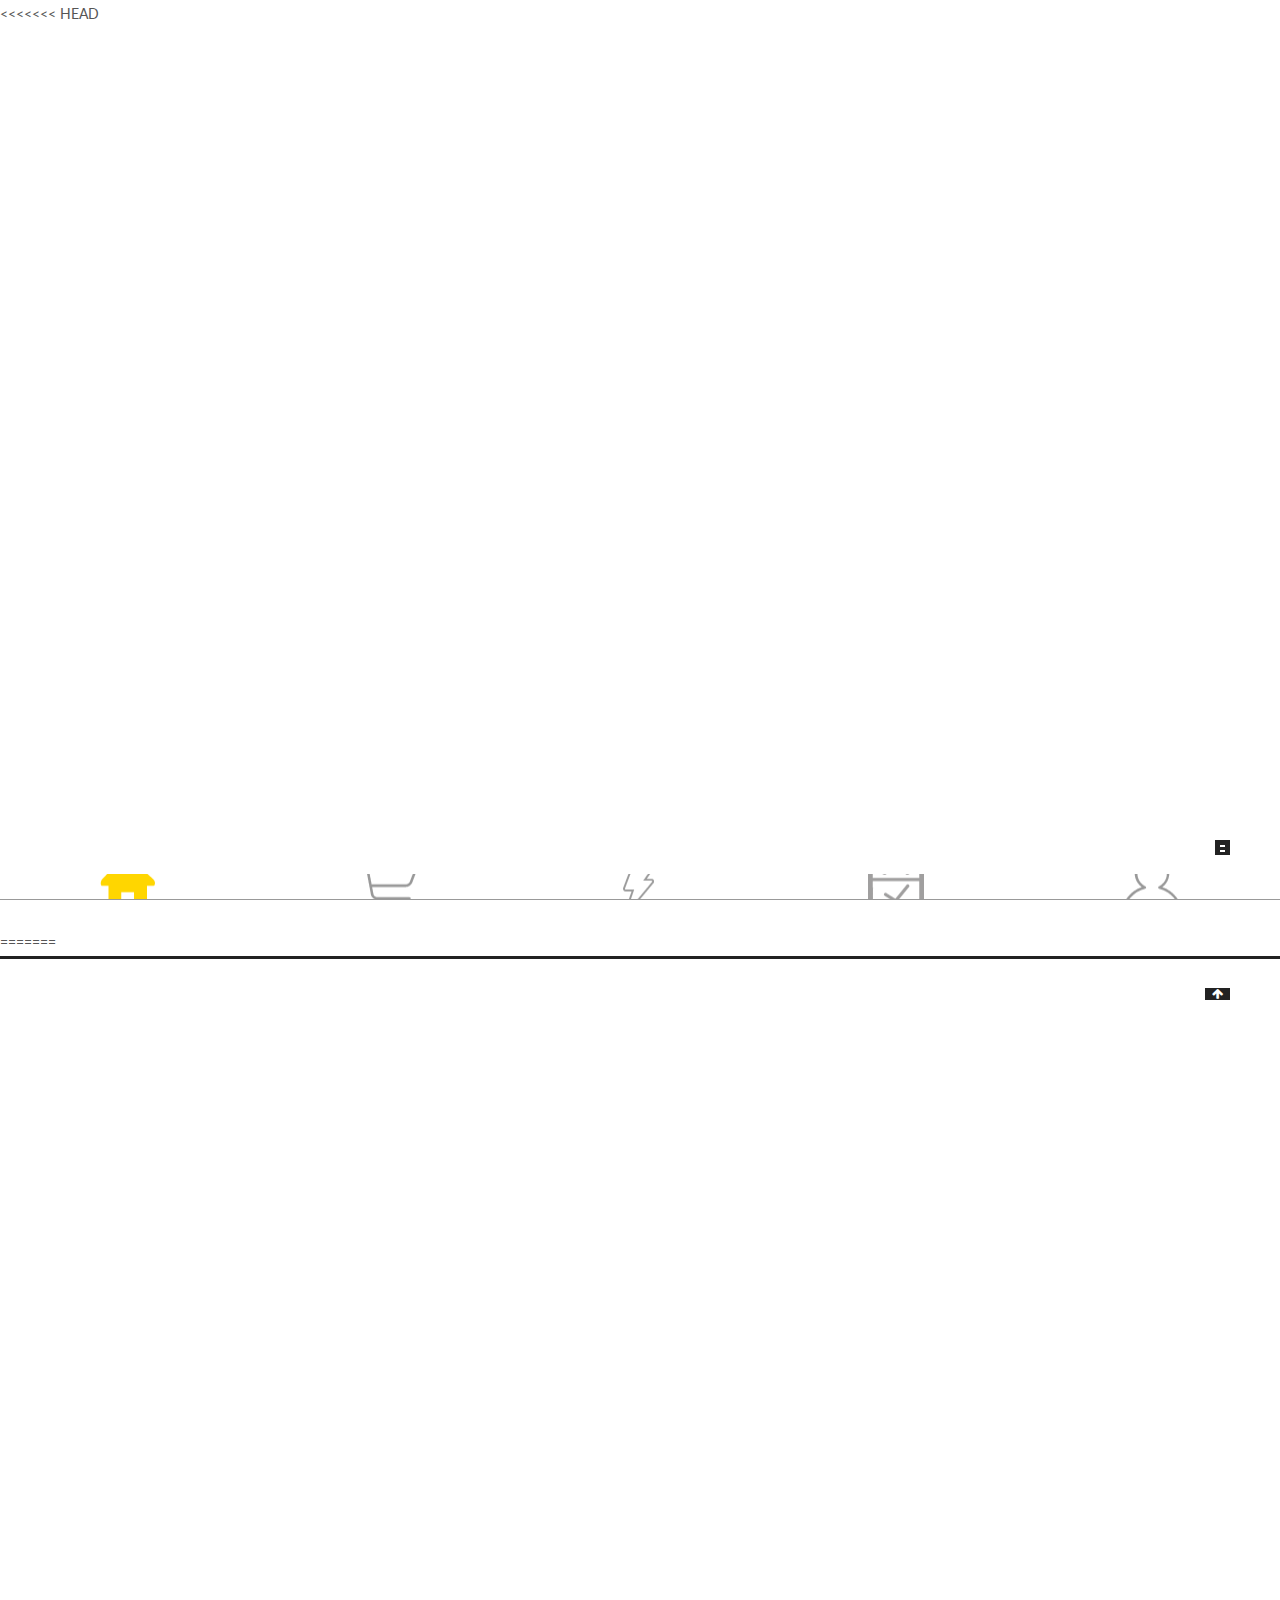
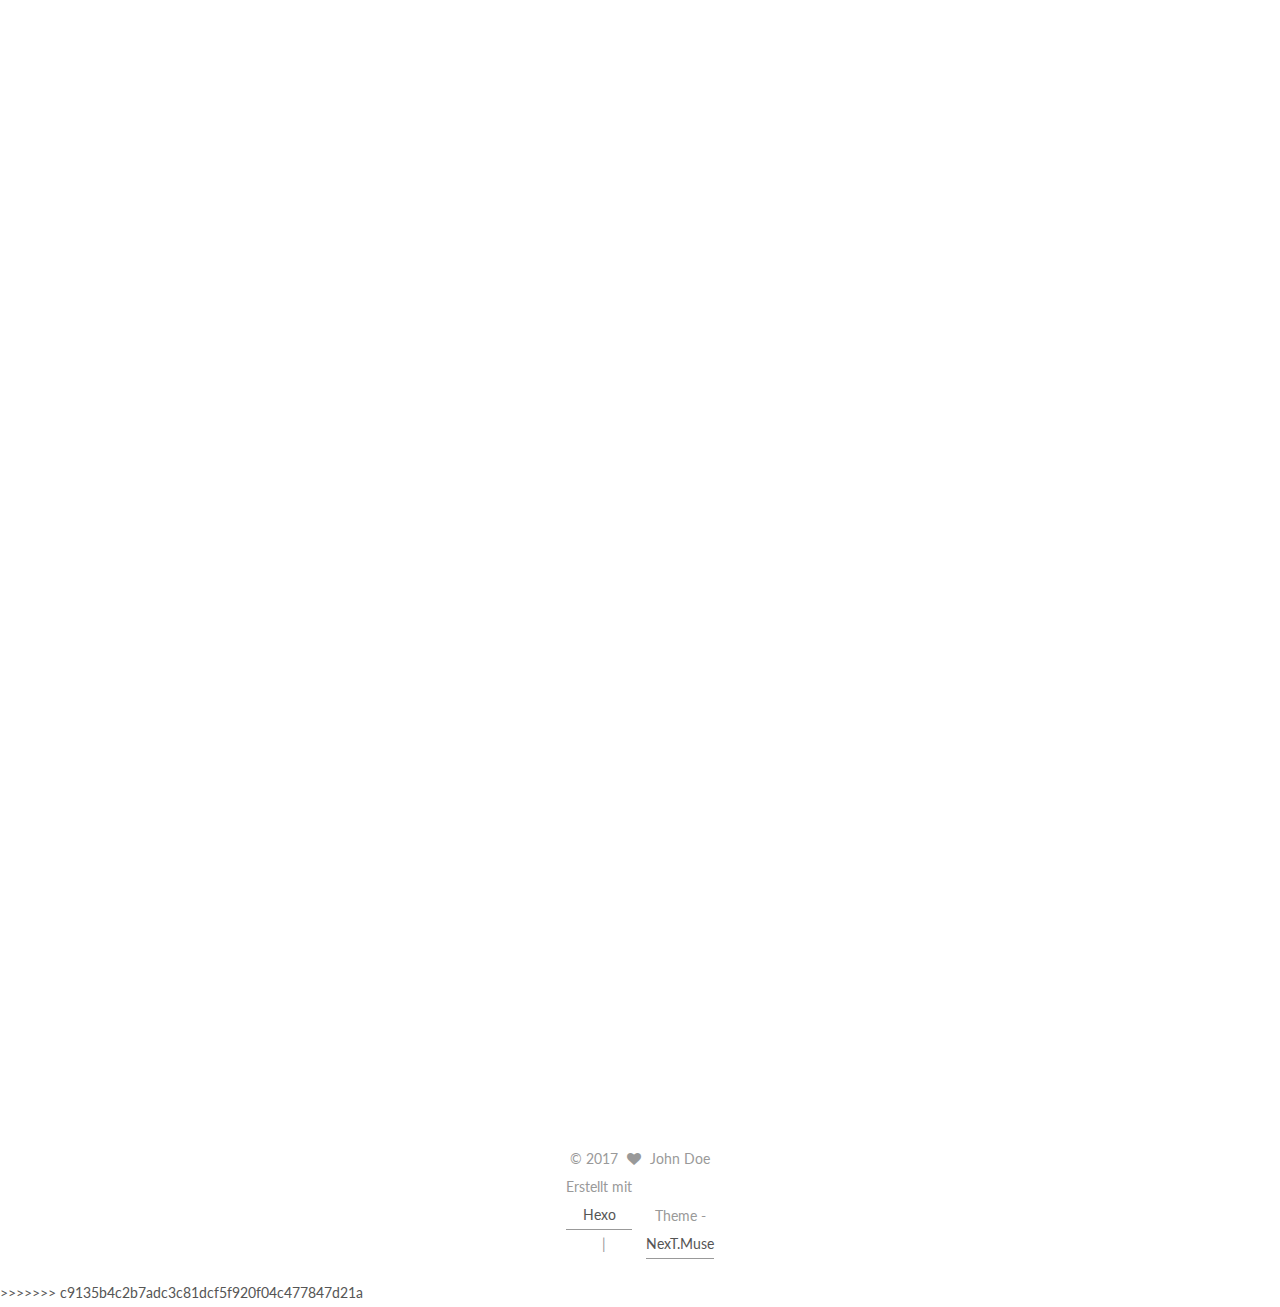
==== commit 2e73dc7e: "xinzeng" ====
--- a/index.html
+++ b/index.html
@@ -1,3 +1,60 @@
+<<<<<<< HEAD
+<!DOCTYPE html>
+<html>
+	<head>
+		<meta charset="UTF-8">
+		<title></title>
+		<link rel="stylesheet" href="./public/css/html5-reset.css" />
+		<link rel="stylesheet" href="./public/css/reset.css" />
+		<link rel="stylesheet" href="./public/css/lib.css" />
+		<link rel="stylesheet" href="./public/css/common.css" >
+		 
+		 
+		<link rel="stylesheet" href="./public/css/jquery-mobile-1.4.5.css" />
+		 
+		 
+	</head>
+	<body>
+ 
+		
+		<!--首页内容-->
+		<div class="index_containWrap">
+			
+		</div>
+		<!--公共样式一-->
+		<footer class="ajx_headerWrap">
+			<ul class="ajx_header">
+				<li class="about_home active">
+					<a href="#homeA">
+						首页
+					</a>
+				</li>
+				<li class="about_market">
+					<a href="#marketA">
+					闪送超市
+				</a>
+				</li>
+				<li class="about_order">
+					<a href="#orderA">
+						新鲜预定
+					</a>
+				</li>
+				<li class="about_cart">
+					<a href="#cartA">
+						购物车
+					</a>
+				</li>
+				 <li class="about_myself">
+					<a href="#myselfA">
+						我的
+					</a>
+				</li>
+			</ul>
+		</footer>
+	
+	</body>
+	<script  src="public/lib/require.js" data-main = "./public/main"></script>
+=======
 <!doctype html>
 
 
@@ -694,4 +751,5 @@
 
 
 </body>
+>>>>>>> c9135b4c2b7adc3c81dcf5f920f04c477847d21a
 </html>
--- a/public/css/lib.css
+++ b/public/css/lib.css
@@ -0,0 +1,18 @@
+@charset "utf-8";
+.min-w {
+  min-width: 1200px;
+}
+.marginA {
+  margin: 0 auto;
+}
+.clearFloat {
+  zoom: 1;
+  /*为兼容IE6,IE7*/
+}
+.clearFloat::after {
+  content: ".";
+  visibility: hidden;
+  height: 0;
+  clear: both;
+  display: block;
+}
--- a/public/css/common.css
+++ b/public/css/common.css
@@ -0,0 +1,137 @@
+@charset "utf-8";
+.min-w {
+  min-width: 1200px;
+}
+.marginA {
+  margin: 0 auto;
+}
+.clearFloat {
+  zoom: 1;
+  /*为兼容IE6,IE7*/
+}
+.clearFloat::after {
+  content: ".";
+  visibility: hidden;
+  height: 0;
+  clear: both;
+  display: block;
+}
+header.ajx_header {
+  background: #ffd600;
+  min-height: 80px;
+  height: 1.4062rem;
+  line-height: 1.4062rem;
+  position: absolute;
+  top: 0;
+  left: 0;
+  right: 0;
+  z-index: 33;
+}
+header.ajx_header > .header_sao {
+  position: absolute;
+  left: 0.1562rem;
+  top: 0;
+}
+header.ajx_header > .header_add {
+  margin: 0 auto;
+  font-size: 0.4375rem;
+  width: 100%;
+  text-align: center;
+}
+header.ajx_header > .header_search {
+  position: absolute;
+  right: 0.1562rem;
+  top: 0;
+  background-size: 80%;
+  background-image: url("../img/search.png");
+  background-repeat: no-repeat;
+  background-position: center 0.1562rem;
+}
+header.ajx_header > .header_search > span {
+  display: block;
+  line-height: 0;
+  margin-top: 1.0937rem;
+}
+div.index_containWrap {
+  position: relative;
+  height: 100%;
+  margin: 0 auto;
+}
+footer.ajx_headerWrap {
+  background: #ffffff;
+  z-index: 33;
+  margin: 0 auto;
+  overflow: hidden;
+  position: absolute;
+  bottom: 0;
+  left: 0;
+  right: 0;
+}
+footer.ajx_headerWrap .ajx_header {
+  display: flex;
+}
+footer.ajx_headerWrap .ajx_header > li {
+  flex: 1 1 1.7968rem;
+  text-align: center;
+}
+footer.ajx_headerWrap .ajx_header > li.active {
+  /* Safari and Chrome */
+}
+footer.ajx_headerWrap .ajx_header > li.active > a {
+  animation: mymove 500ms !important;
+  -webkit-animation: mymove 500ms !important;
+  /* Safari and Chrome */
+}
+@-webkit-keyframes mymove {
+  0% {
+    background-size: 40%;
+  }
+  25% {
+    background-size: 55%;
+  }
+  50% {
+    background-size: 50%;
+  }
+  75% {
+    background-size: 55%;
+  }
+  100% {
+    background-size: 40%;
+  }
+}
+footer.ajx_headerWrap .ajx_header > li.active:nth-child(1) > a {
+  background: url("../img/home2.png") no-repeat center;
+}
+footer.ajx_headerWrap .ajx_header > li.active:nth-child(2) > a {
+  background: url("../img/shop2.png") no-repeat center;
+}
+footer.ajx_headerWrap .ajx_header > li.active:nth-child(3) > a {
+  background: url("../img/foudre2.png") no-repeat center;
+}
+footer.ajx_headerWrap .ajx_header > li.active:nth-child(4) > a {
+  background: url("../img/order2.png") no-repeat center;
+}
+footer.ajx_headerWrap .ajx_header > li.active:nth-child(5) > a {
+  background: url("../img/my2.png") no-repeat center;
+}
+footer.ajx_headerWrap .ajx_header > li > a {
+  height: 1.65rem;
+  color: #777777;
+  padding-top: 1.3rem;
+  background-size: 40%;
+}
+footer.ajx_headerWrap .ajx_header > li:nth-child(1) > a {
+  background: url("../img/home.png") no-repeat center;
+}
+footer.ajx_headerWrap .ajx_header > li:nth-child(2) > a {
+  background: url("../img/shop.png") no-repeat center;
+}
+footer.ajx_headerWrap .ajx_header > li:nth-child(3) > a {
+  background: url("../img/foudre.png") no-repeat center;
+}
+footer.ajx_headerWrap .ajx_header > li:nth-child(4) > a {
+  background: url("../img/order.png") no-repeat center;
+}
+footer.ajx_headerWrap .ajx_header > li:nth-child(5) > a {
+  background: url("../img/my.png") no-repeat center;
+}
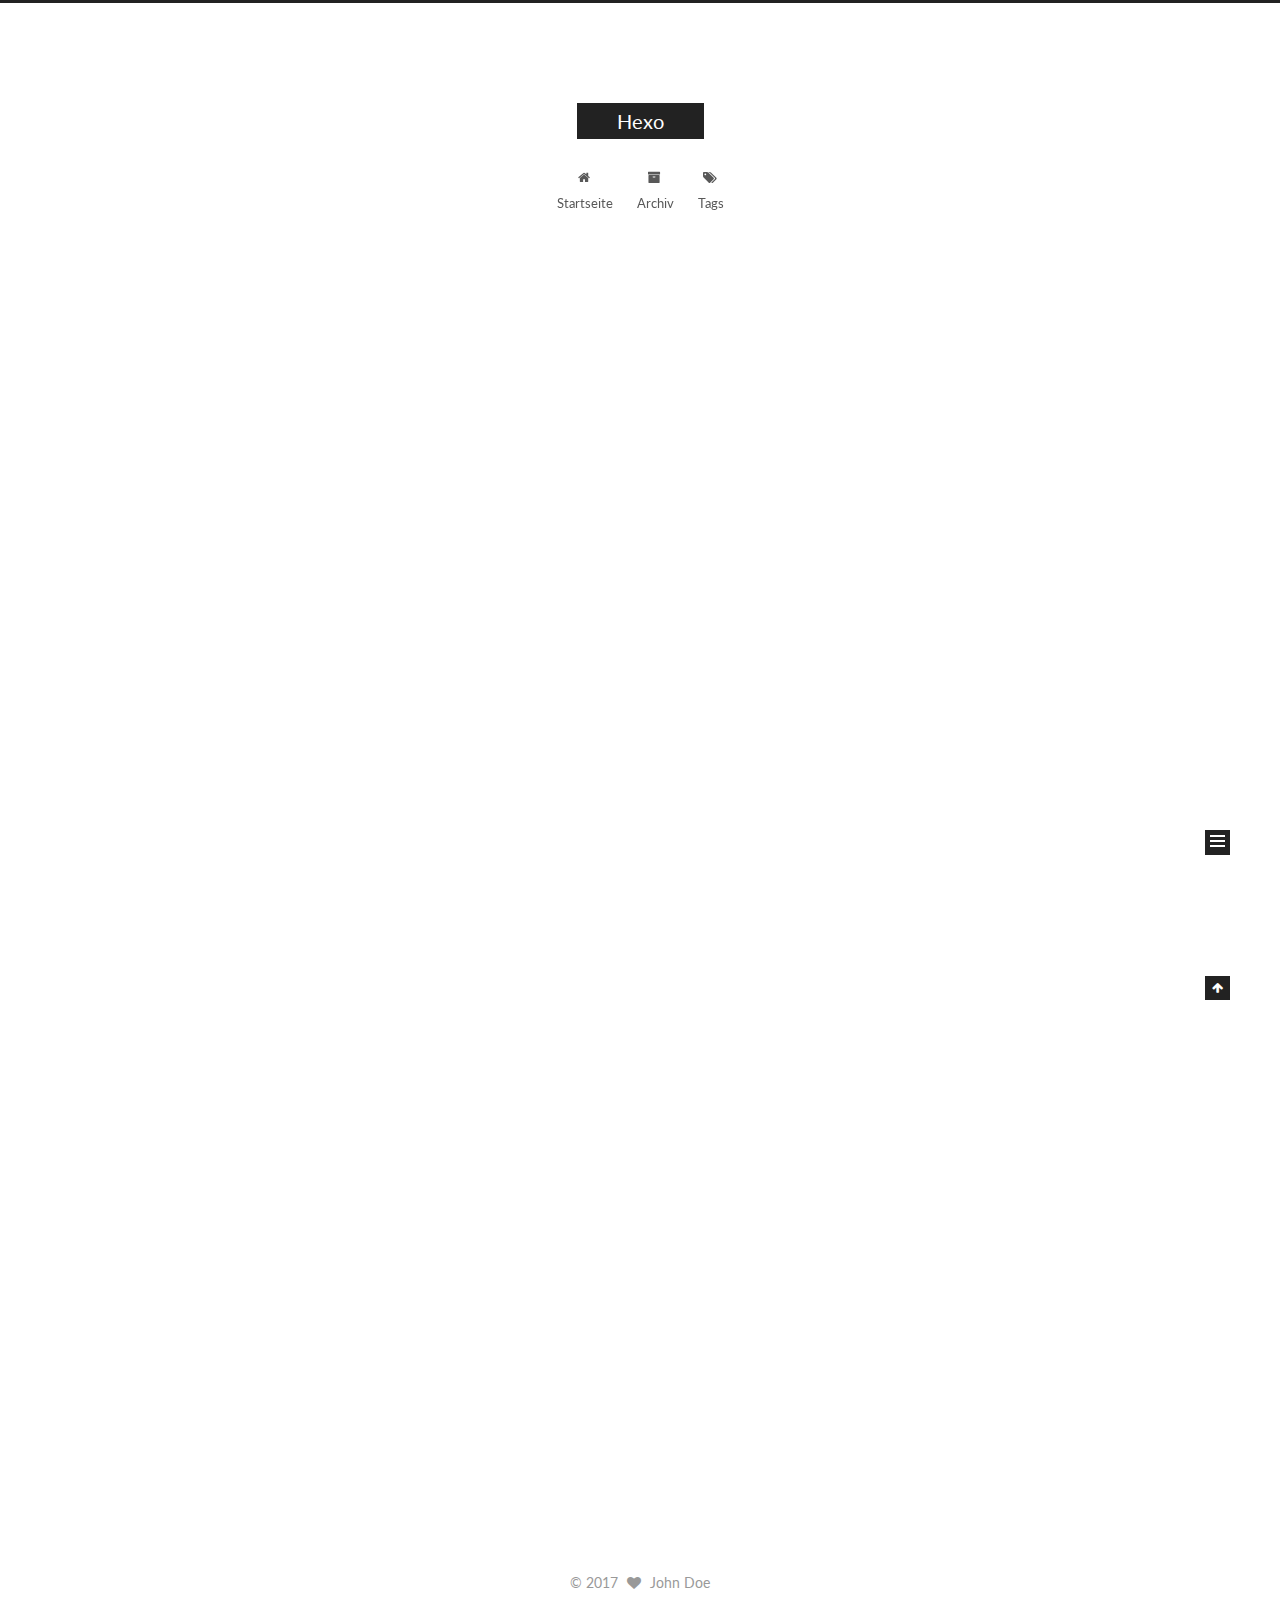
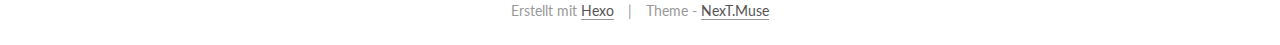
==== commit ae15a06d: "dd" ====
--- a/index.html
+++ b/index.html
@@ -1,60 +1,5 @@
-<<<<<<< HEAD
-<!DOCTYPE html>
-<html>
-	<head>
-		<meta charset="UTF-8">
-		<title></title>
-		<link rel="stylesheet" href="./public/css/html5-reset.css" />
-		<link rel="stylesheet" href="./public/css/reset.css" />
-		<link rel="stylesheet" href="./public/css/lib.css" />
-		<link rel="stylesheet" href="./public/css/common.css" >
-		 
-		 
-		<link rel="stylesheet" href="./public/css/jquery-mobile-1.4.5.css" />
-		 
-		 
-	</head>
-	<body>
  
-		
-		<!--首页内容-->
-		<div class="index_containWrap">
-			
-		</div>
-		<!--公共样式一-->
-		<footer class="ajx_headerWrap">
-			<ul class="ajx_header">
-				<li class="about_home active">
-					<a href="#homeA">
-						首页
-					</a>
-				</li>
-				<li class="about_market">
-					<a href="#marketA">
-					闪送超市
-				</a>
-				</li>
-				<li class="about_order">
-					<a href="#orderA">
-						新鲜预定
-					</a>
-				</li>
-				<li class="about_cart">
-					<a href="#cartA">
-						购物车
-					</a>
-				</li>
-				 <li class="about_myself">
-					<a href="#myselfA">
-						我的
-					</a>
-				</li>
-			</ul>
-		</footer>
-	
-	</body>
-	<script  src="public/lib/require.js" data-main = "./public/main"></script>
-=======
+ 
 <!doctype html>
 
 
@@ -751,5 +696,5 @@
 
 
 </body>
->>>>>>> c9135b4c2b7adc3c81dcf5f920f04c477847d21a
+ 
 </html>
